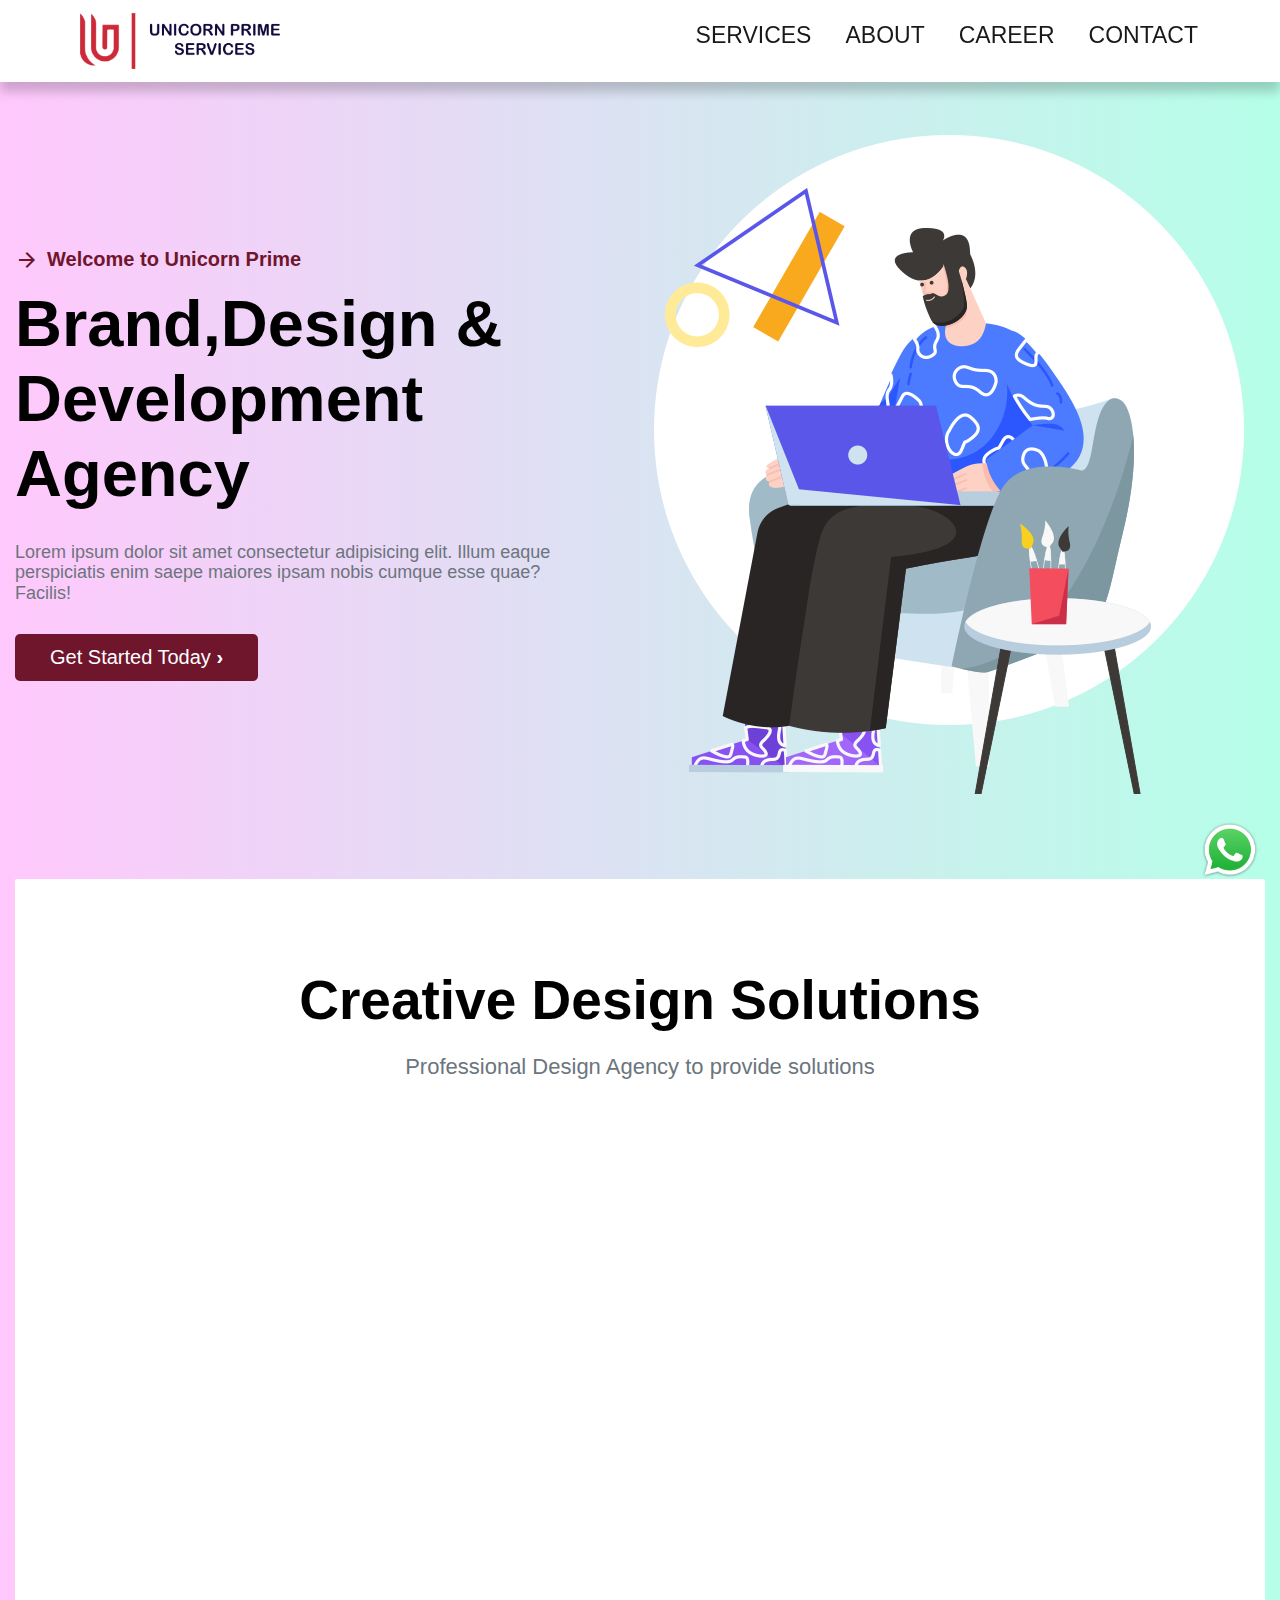
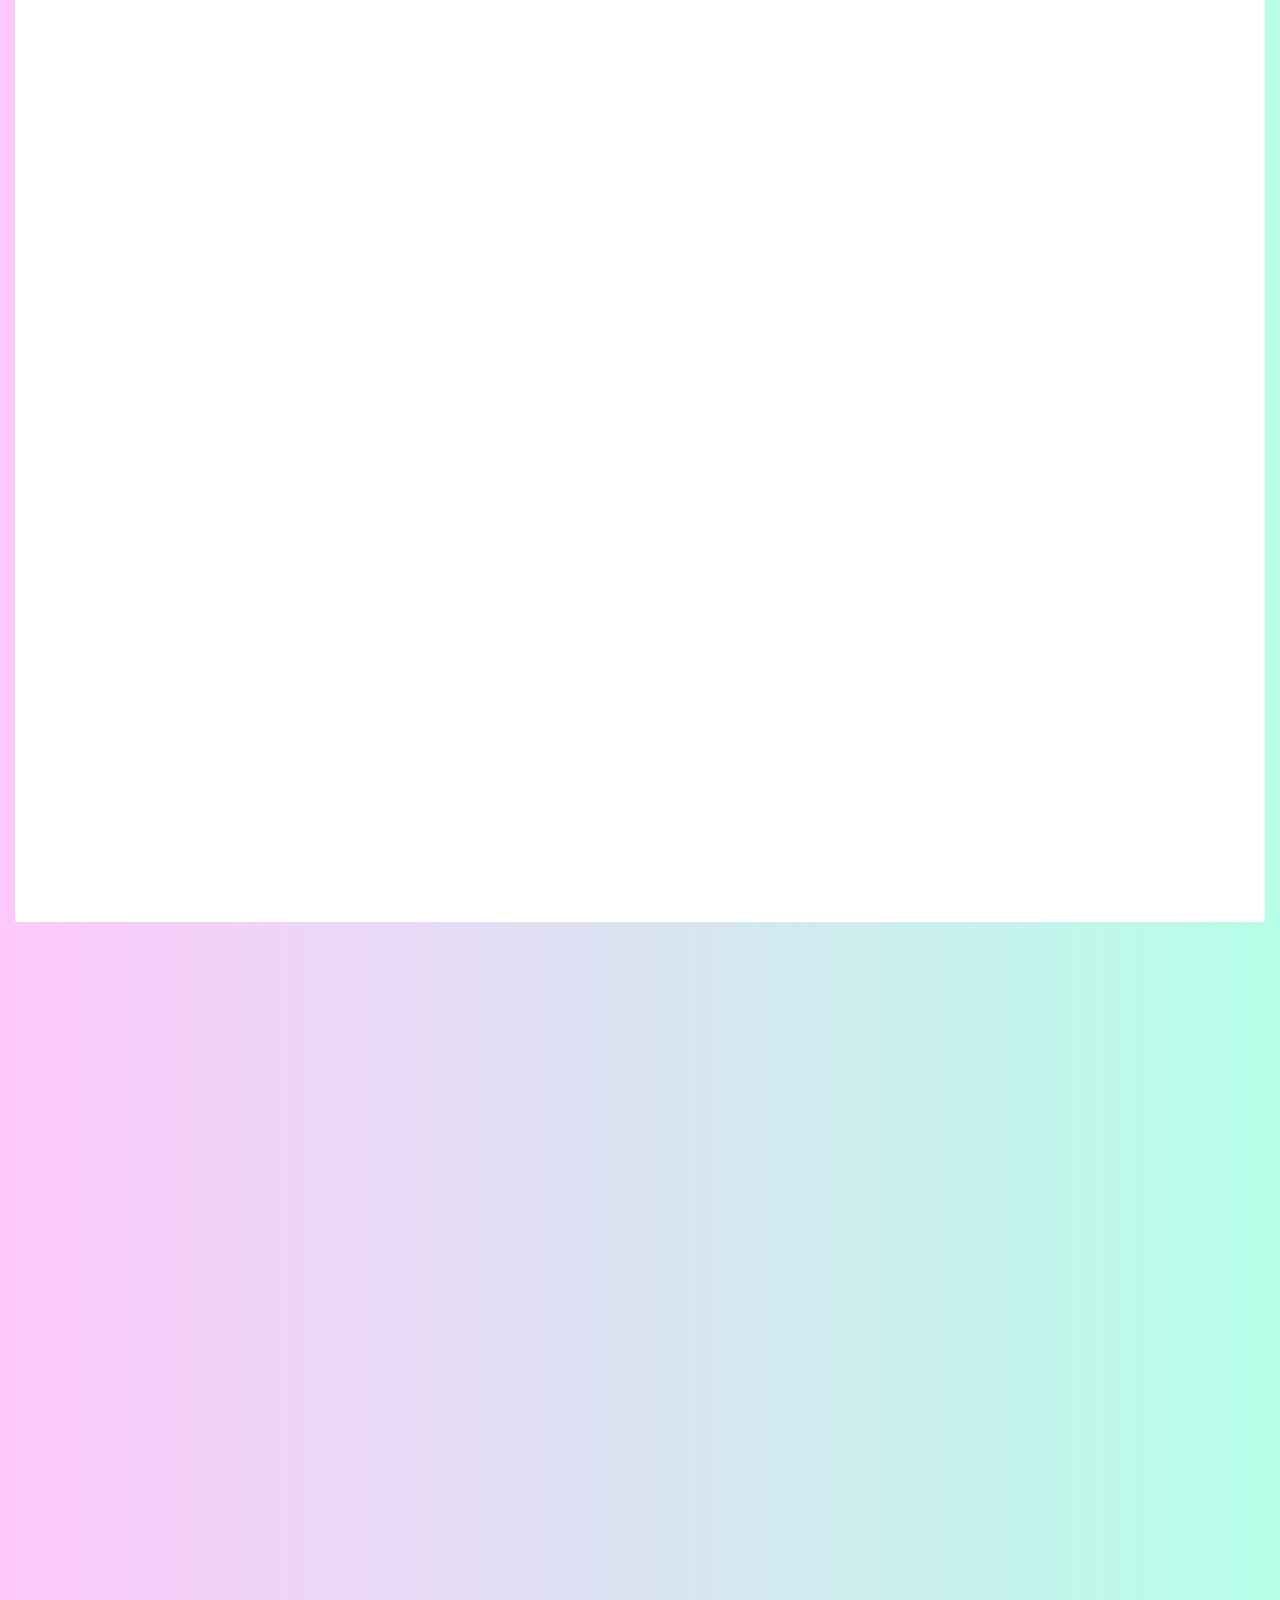
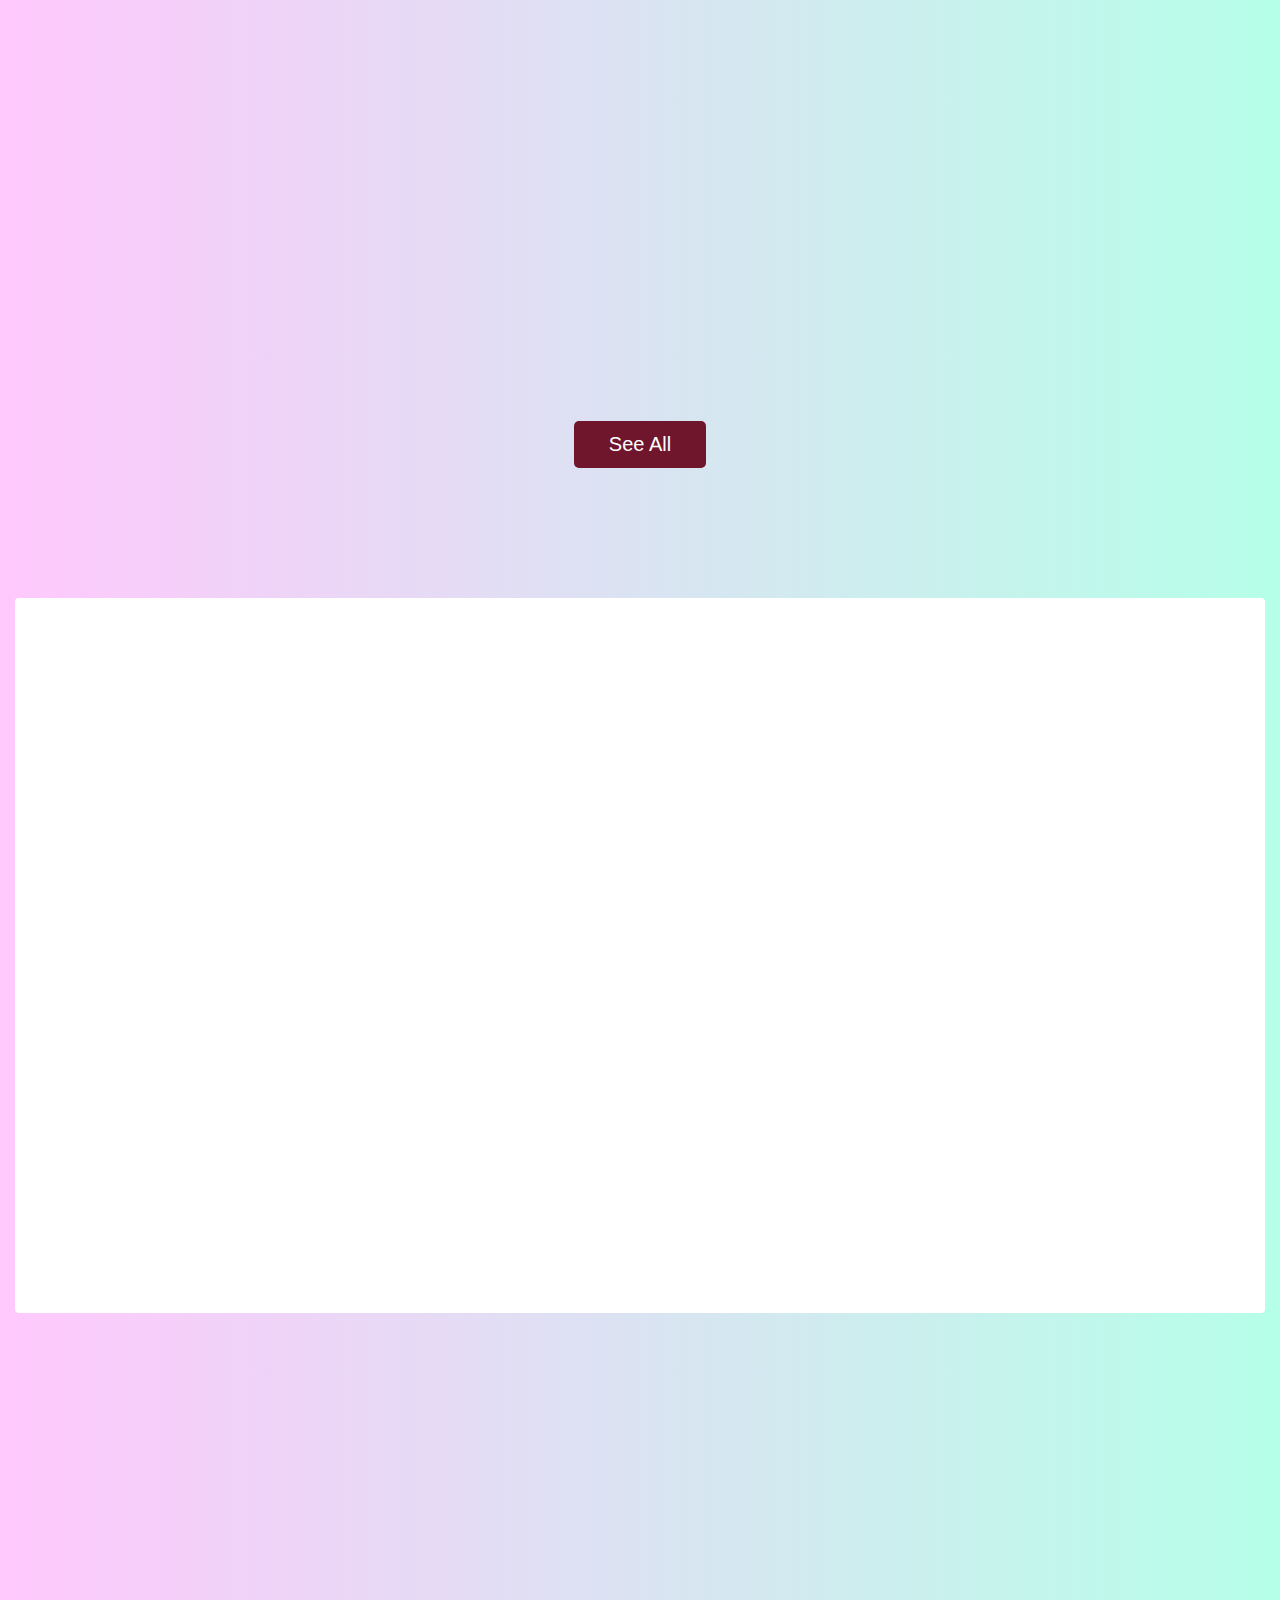
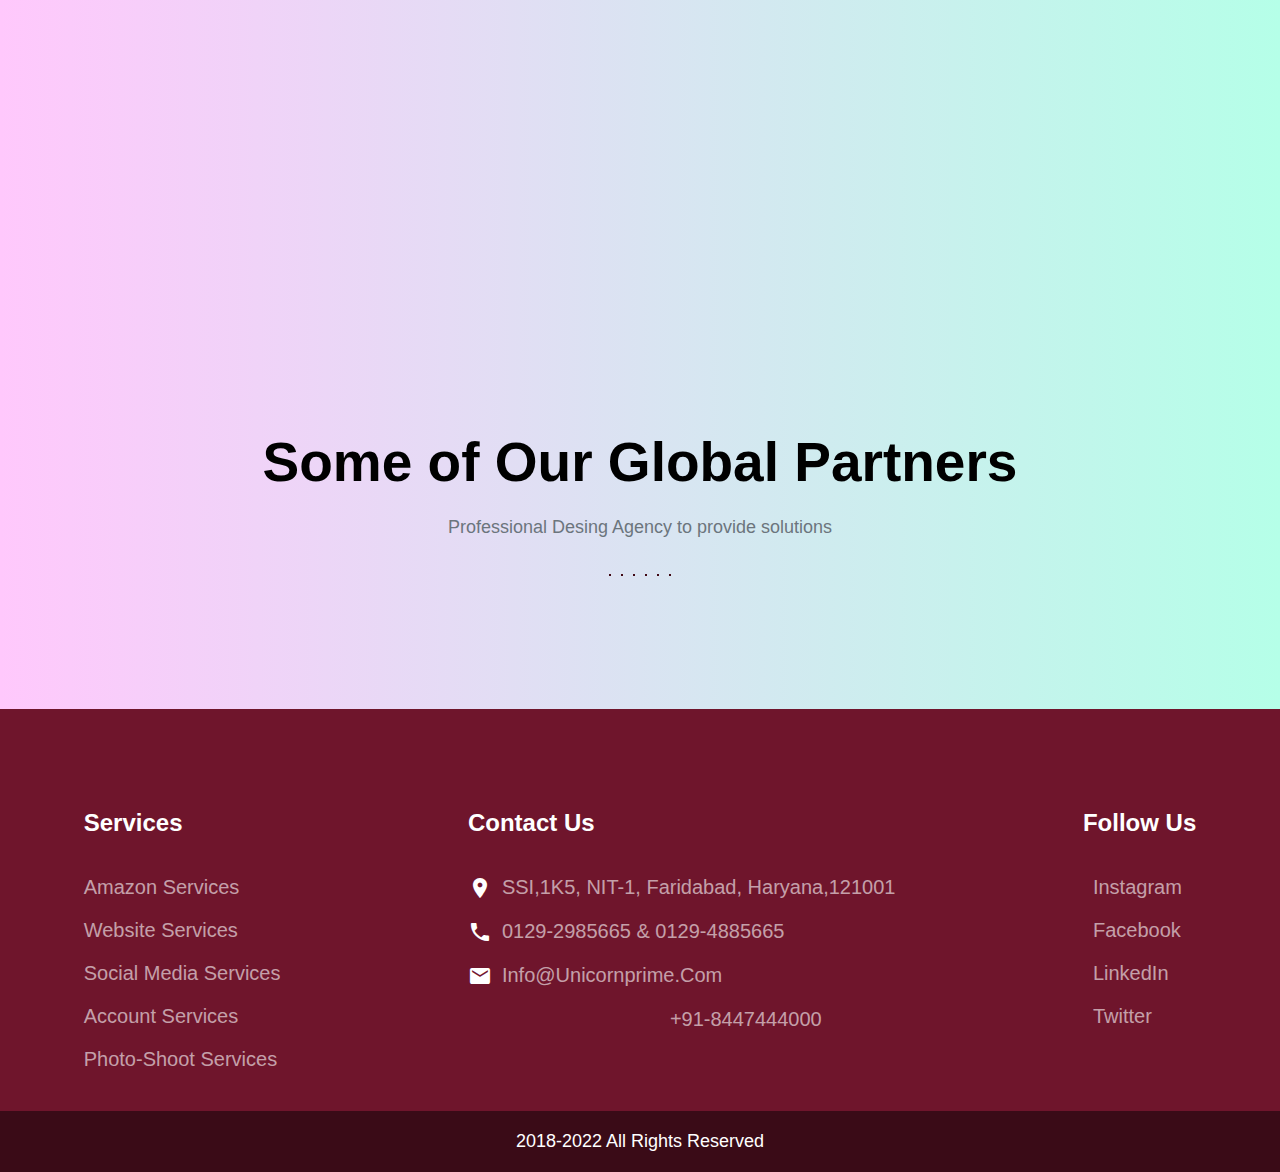
==== index.html @ b3e563b1 "fix webicon image" ====
<!DOCTYPE html>
<html lang="en">
  <head>
    <meta charset="UTF-8" />
    <meta http-equiv="X-UA-Compatible" content="IE=edge" />
    <meta name="viewport" content="width=device-width, initial-scale=1.0" />
    <link rel="stylesheet" href="https://unpkg.com/aos@next/dist/aos.css" />
    <link
      rel="shortcut icon"
      href="./Images/unicorn Logo sm.png"
      type="image/x-icon"
    />
    <link
      href="https://fonts.googleapis.com/icon?family=Material+Icons"
      rel="stylesheet"
    />
    <link rel="stylesheet" href="unicornStyle.css" />
    <script src="unicorn.js" defer></script>
    <title>Unicorn Prime Services</title>
  </head>

  <body>

    <div class="whatsapp">
      <a href="https://wa.me/+918447444000" target="_blank"><img src="./Images/WhatsAppIcon.png" alt=""></a>
    </div>

      <!-- navigation bar -->
      <nav class="container-fluid-xl">
        <div class="nav-brand">
            <img src="./Images/unicorn Logo.png" alt="logo img here">
            <div class="toggler"><img src="./Images/menu.svg" alt=""></div>
        </div>
        <div class="nav-navigation">
            <ul>
                <li><a href="#services" onclick="navToggle()">SERVICES</a></li>
                <li><a href="#about" onclick="navToggle()">ABOUT</a></li>
                <li><a href="#" onclick="navToggle()">CAREER</a></li>
                <li><a href="#contact" onclick="navToggle()">CONTACT</a></li>
            </ul>
        </div>
    </nav>
    <!-- end of navigation bar -->

    <!-- hero -->
<header class="container hero">
  <div class="hero-content">
      <span class="subtitle">
          <span class="material-icons">
              arrow_forward
          </span>
          Welcome to Unicorn Prime</span>
      <h1>Brand,Design &<br>Development Agency</h1>
      <p>Lorem ipsum dolor sit amet consectetur adipisicing elit. Illum eaque perspiciatis enim saepe maiores ipsam nobis cumque esse quae? Facilis!</p>
      <a href="#" class="btn btn-primary">Get Started Today <span>&#8250</span></a>
  </div>
  <div class="hero-image">
      <img src="./Images/hero-three-img-1-1.png" alt="">
  </div>
</header>
<!-- hero end -->

    <!-- services start -->
    <div class="container-fluid">
      <div class="service" id="services">
        <div class="service-heading">
          <h2>Creative Design Solutions</h2>
          <p>Professional Design Agency to provide solutions</p>
        </div>
        <div class="service-card-list">
          <div class="service-card" data-aos="fade-up" data-aos-duration="800">
            <span class="material-icons">shopping_cart</span>
            <h3>E-commerce Listing</h3>
            <ul>
              <li>Amazon</li>
              <li>Flipkart</li>
              <li>Myntra</li>
            </ul>
            <a href="#" class="btn-link">Read More</a>
          </div>

          <div class="service-card" data-aos="fade-up" data-aos-duration="800">
            <span class="material-icons">photo_camera</span>
            <h3>Photoshoot</h3>
            <ul>
              <li>Model Photoshoot</li>
              <li>Product Photoshoot</li>
              <li>something here</li>
            </ul>
            <a href="#" class="btn-link">Read More</a>
          </div>

          <div class="service-card" data-aos="fade-up" data-aos-duration="800">
            <span class="material-icons">campaign</span>
            <h3>Digital Marketing</h3>
            <ul>
              <li>Social Media Marketing</li>
              <li>Email Marketing Services</li>
              <li>Google Ads management</li>
            </ul>
            <a href="#" class="btn-link">Read More</a>
          </div>

          <div class="service-card" data-aos="fade-up" data-aos-duration="800">
            <span class="material-icons">groups</span>
            <h3>Social Media Services</h3>
            <ul>
              <li>Create Consistency</li>
              <li>Plan Time-Sensitive Content</li>
              <li>Build an Archive</li>
            </ul>
            <a href="#" class="btn-link">Read More</a>
          </div>
          
          <div class="service-card" data-aos="fade-up" data-aos-duration="800">
            <span class="material-icons">view_in_ar</span>
            <h3>3D Modeling and Animation</h3>
            <ul>
              <li>Stunning Accuracy</li>
              <li>Branding & Marketing</li>
              <li>Perfect Lighting</li>
            </ul>
            <a href="#" class="btn-link">Read More</a>
          </div>
          
          <div class="service-card" data-aos="fade-up" data-aos-duration="800">
            <span class="material-icons">paid</span>
            <h3>Paytm Services</h3>
            <ul>
              <li>line 1</li>
              <li>line 2</li>
              <li>line 3</li>
            </ul>
            <a href="#" class="btn-link">Read More</a>
          </div>
        </div>
      </div>
    </div>
    <!-- services end -->

    <!-- about start -->
      <div class="about-us container">
        <div class="about__image" id="about">
          <img data-aos="fade-up" data-aos-duration="800" src="./Images/about.jpg" alt="">
        </div>
        <div data-aos="fade-up" data-aos-duration="1000" class="about__content">
          <h2>We’re Creative Agency Since 2018</h2>
          <p class="p-dark">Professional Design Agency provide solutions</p>
          <p>In the era of digitalization, e-commerce and online business have spread its roots all over the world, and it only possible through digital marketing. Digital marketing is one of the most integral parts which is taken by many small scales and large scale business in order to achieve their success and maximum profit not only in sales even audience reach. The main purpose of taking digital marketing solutions is converting your leads into customers. But it always needs a proper strategy and planning which is only possible when you hand over your digital marketing requirements to a reputed company like Unicorn Prime Services which is best known for its high-end services.</p>
          <ul>
            <li> <span><img src="./Images/green tick.svg" alt=""></span> Digital Creative Agency</li>
            <li> <span><img src="./Images/green tick.svg" alt=""></span> Professional Problem Solutions</li>
            <li> <span><img src="./Images/green tick.svg" alt=""></span> Web Design & Development</li>
          </ul>
          <a href="#" class="btn btn-outline-primary">Learn More</a>
        </div>
      </div>
    <!-- about end -->

    <!-- Professional Experience start -->
    <section class="container-fluid portfolio">
        <div class="portfolio__heading" data-aos="fade-up"
        data-aos-duration="800">
          <h2>Professional Experience</h2>
          <p>Professional Design Agency to provide Solutions</p>
        </div>
        <div class="portfolio__images" data-aos="fade-up"
        data-aos-duration="1200">
          <img src="https://wordpressriverthemes.com/htmltemp/pixlab/assets/images/portfolio/img-10.jpg" alt="">
          <img src="https://wordpressriverthemes.com/htmltemp/pixlab/assets/images/portfolio/img-11.jpg" alt="">
          <img src="https://wordpressriverthemes.com/htmltemp/pixlab/assets/images/portfolio/img-12.jpg" alt="">
          <img src="https://wordpressriverthemes.com/htmltemp/pixlab/assets/images/portfolio/img-13.jpg" alt="">
          <img src="https://wordpressriverthemes.com/htmltemp/pixlab/assets/images/portfolio/img-14.jpg" alt="">
          <img src="https://wordpressriverthemes.com/htmltemp/pixlab/assets/images/portfolio/img-15.jpg" alt="">
        </div>
        <a href="#" class="btn btn-primary">See All</a>
    </section>
    <!-- Professional Experience end -->

    <!-- contact start -->
    <div class="container-fluid contact" id="contact">
      <div class="contact-us" data-aos="fade-up" data-aos-duration="800">
        <h2>Have Any Project On Minds!</h2>
        <p>On the other hand denounce righteous indigna
          tion and dislike men who are beguiled and demra
          charms of pleasure of the moment</p>
        <div class="contact-types">
          <div class="contact-container">
            <span class="material-icons contact-icons">email</span>
            <div class="contact-container-detail">
              <h5>Email Us</h5>
              <p>info@unicornprime.com</p>
            </div>
          </div>
          <div class="contact-container">
            <span class="material-icons contact-icons">call</span>
            <div class="contact-container-detail">
              <h5>Phone</h5>
              <p>01292985665 <br> 01294885665</p>
            </div>
          </div>
        </div>
      </div>

      <div class="contact-form" data-aos="fade-up" data-aos-duration="800">
        <h2>Get Consultation Say Hello!</h2>
          <form class="contact-form-inputs">
            <input type="text" name="name" id="name" placeholder="Full Name">
            <input type="email" name="email" id="email" placeholder="Email Address">
            <select name="select-subject" id="select-subject">
              <option selected  hidden>subject</option>
              <option value="1">Amazon Services</option>
              <option value="2">Account Services</option>
              <option value="3">Photo-Shoot</option>
              <option value="4">Web Services</option>
              <option value="5">3d Modeling & Animation</option>
              <option value="5">Other Services</option>
            </select>
            <input type="tel" name="phone" id="phone" maxlength="10" pattern="[0-9]{3}-[0-9]{2}-[0-9]{3}" placeholder="Phone Number">
            <input class="btn btn-primary" type="submit" value="Send Message">
          </form>
      </div>
    </div>
    <!-- contact end -->


    <!-- Like us start-->
    <div class="container-fluid like-us">
      <div data-aos="fade-up" data-aos-duration="800">
        <h2>Why People's Like Us</h2>
        <p>Professional Design Agency to provide solutions</p>
      </div>
      <div class="num-card-list" data-aos="fade-up" data-aos-duration="800">

        <div class="num-card">
          <span class="material-icons">verified</span>
          <span>11,000+</span>
          <p>E-commerce Listings</p>
        </div>

        <div class="num-card">
          <span class="material-icons">photo_camera</span>
          <span>7,000+</span>
          <p>Photo-Shoot</p>
        </div>

        <div class="num-card">
          <span class="material-icons">campaign</span>
          <span>4,500+</span>
          <p>Digital Marketing</p>
        </div>

        <div class="num-card">
          <span class="material-icons">play_circle_filled</span>
          <span>375+</span>
          <p>Product Videos</p>
        </div>
      </div>
    </div>
    <!-- Like us end-->


    <!-- Partners start-->
    <div class="container-fluid partners">
      <div class="partners__heading">
        <h2>Some of Our Global Partners</h2>
        <p>Professional Desing Agency to provide solutions</p>
      </div>
      <div class="partners__logos">
        <div><img src="https://unicornprime.com/wp-content/uploads/2021/03/digit-1.png" alt=""></div>
        <div><img src="https://unicornprime.com/wp-content/uploads/2021/03/zusman-1.png" alt=""></div>
        <div><img src="https://unicornprime.com/wp-content/uploads/2021/03/darkside-1.png" alt=""></div>
        <div><img src="https://unicornprime.com/wp-content/uploads/2021/03/x.venox_-1.png" alt=""></div>
        <div><img src="https://unicornprime.com/wp-content/uploads/2020/12/ARMOND.png" alt=""></div>
        <div><img src="https://unicornprime.com/wp-content/uploads/2020/12/FIFTHFLOUR-1.png" alt=""></div>
      </div>
    </div>
    <!-- Partners end-->

    <!-- footer start -->
    <div class="container-fluid-max brand-color">
      <div class="footer">

        <div class=" footer__links footer__services">
          <h3>Services</h3>
          <a href="#">amazon services</a>
          <a href="#">website services</a>
          <a href="#">social media services</a>
          <a href="#">account services</a>
          <a href="#">photo-shoot services</a>
        </div>

        <div class=" footer__links footer__contact">
          <h3>Contact Us</h3>
          <a href=""> <span class="material-icons">location_on</span>SSI,1K5, NIT-1, Faridabad, Haryana,121001</a>
          <a href=""> <span class="material-icons">call</span> 0129-2985665 & 0129-4885665</a>
          <a href=""> <span class="material-icons">email</span> info@unicornprime.com</a>
          <a href="https://wa.me/+918447444000" target="_blank"> <span class="material-icons">whatsapp</span>+91-8447444000</a>
        </div>

        <div class=" footer__links footer__social-media">
          <h3>Follow Us</h3>
          <a href="https://www.facebook.com/UNICORNPRIMESERVICES/" target="_blank"> <ion-icon name="logo-instagram"></ion-icon>Instagram</a>
          <a href="https://www.facebook.com/UNICORNPRIMESERVICES/" target="_blank"> <ion-icon name="logo-facebook"></ion-icon> facebook</a>
          <a href="https://www.linkedin.com/authwall?trk=bf&trkInfo=AQGE2G-_cpMGLgAAAYHn_4agwOr-RV8G5zlxwNiwpHtTSC5glPjlql30CiZjpcn5-XDBN2Ia_P1FWOyvEjGZG3_1N_sLrqj2dwptJcw-Umn-27tcNZjkphskx_wWW-Q9h31GAUE=&original_referer=&sessionRedirect=https%3A%2F%2Fwww.linkedin.com%2Fin%2Funicorn-prime" target="_blank"> <ion-icon name="logo-Linkedin"></ion-icon>LinkedIn</a>
          <a href="https://twitter.com/UnicornPrimeSe1/" target="_blank"> <ion-icon name="logo-twitter"></ion-icon> Twitter</a>
        </div>
      </div>
    <div class="footer__copywrite">
      <p>2018-2022 All Rights Reserved</p>
    </div>
    </div>
    <!-- footer end -->
    
    <script src="https://unpkg.com/ionicons@5.0.0/dist/ionicons.js"></script>

    <script src="https://unpkg.com/aos@next/dist/aos.js"></script>
    <script>
      AOS.init();
    </script>
  </body>
</html>
---- unicornStyle.css ----
*,*::before,*::after{
    margin: 0;
    padding: 0;
    box-sizing: border-box;
    scroll-behavior: smooth;
}

::selection{
    color: white;
    background-color: var(--brand-color);
}

html {
    font-family: sans-serif;
    line-height: 1.15;
    font-size: 62.5%;
    /* -webkit-txt-size-adjust: 100%; */
    -webkit-tap-highlight-color: transparent;
}

:root {
    --text-color: #808285;
    --heading: #191919;
    --brand-color: #6f152c;
    /* --brand-color: #bd1212; */
    --light-gray: #fafafb;
    --dmsans: 'DM Sans', sans-serif;
}

:root {
    --blue: #007bff;
    --indigo: #6610f2;
    --purple: #6f42c1;
    --pink: #e83e8c;
    --red: #dc3545;
    --orange: #fd7e14;
    --yellow: #ffc107;
    --green: #28a745;
    --teal: #20c997;
    --cyan: #17a2b8;
    --white: #fff;
    --gray: #6c757d;
    --gray-dark: #343a40;
    --primary: #007bff;
    --secondary: #6c757d;
    --success: #28a745;
    --info: #17a2b8;
    --warning: #ffc107;
    --danger: #dc3545;
    --light: #f8f9fa;
    --dark: #343a40;
    --black:#000000;
    --breakpoint-xs: 0;
    --breakpoint-sm: 576px;
    --breakpoint-md: 768px;
    --breakpoint-lg: 992px;
    --breakpoint-xl: 1400px;
    --font-family-sans-serif: -apple-system,BlinkMacSystemFont,"Segoe UI",Roboto,"Helvetica Neue",Arial,"Noto Sans","Liberation Sans",sans-serif,"Apple Color Emoji","Segoe UI Emoji","Segoe UI Symbol","Noto Color Emoji";
    --font-family-monospace: SFMono-Regular,Menlo,Monaco,Consolas,"Liberation Mono","Courier New",monospace;
}

h1{
    font-size: 4rem;
    color: var(--black);
}

h2{
    font-size: 3rem;
    margin-bottom: 22px;
}

h3{
    font-size: 2.4rem;
}

h5{
    font-size: 2rem;
}

a{
    font-size: 2rem;
}

span{
    font-size: 2rem;
    font-weight: 700;
}

p{
    font-size: 1.8rem;
    color: var(--gray);
    margin-bottom: 30px;
}

li{
    font-size: 1.8rem;
    color: var(--gray);
    margin-bottom: 13px;
}

body{
    min-width: 100vw;
    background: linear-gradient(90deg, rgb(255, 200, 252) 0%, rgb(181,255,232,1) 100%);
    overflow-x: hidden;
}

img{
    width: 100%;
}

.container-fluid-max{
    width: 100%;
}

.container-fluid{
    width: calc(100% - 30px);
    margin: 0 auto;
    text-align: center;
}

@media screen and (min-width:768px) {
    .container-fluid h2{
        font-size: 5.5rem;
    }
}

@media screen and (min-width:992px) {
    .container-fluid h1{
        font-size: 4.5rem;
    }
}

@media screen and (min-width:1200px) {
    .container-fluid h1{
        font-size: 6.5rem;
    }
}


.container{
    width: 100%;
    display: flex;
    flex-direction: column;
    justify-content: space-between;
    gap: 50px;
    margin: 0 auto;
    padding: 15px;
    max-width: var(--breakpoint-sm);
}



@media screen and (min-width:768px) {
    .container{
        max-width: 720px;
    } 
    h2{
        font-size: 5.5rem;
    }
}

@media screen and (min-width:992px) {
    h1{
        font-size: 4.5rem;
    }

    .container{
        max-width: var(--breakpoint-lg);
        flex-direction: row;
        align-items: center;
    } 
}

@media screen and (min-width:1200px) {
    h1{
        font-size: 6.5rem;
    }

    .container{
        max-width: var(--breakpoint-xl);
        flex-direction: row;
        align-items: center;
    } 
}

/* whatsapp */

.whatsapp img{
    position: fixed;
    bottom: 20px;
    right: 20px;
    width: 60px;
    z-index: 1000;
    transition: transform 300ms ease;
}

.whatsapp img:hover{
    transform: translateY(-10px);
}


/* navigation */

nav{
    position: fixed;
    top: 0;
    left: 0;
    right: 0;
    width: 100%;
    display: flex;
    flex-direction: column;
    align-items: flex-start;
    padding: 10px 24px;
    background-color: rgba(255, 255, 255, 1);
    box-shadow: 0 10px 10px rgba(0, 0, 0, 0.189);
    /* backdrop-filter: blur(10px); */
    /* background-color: rgba(111, 21, 43, 0.231); */
    z-index: 1000;
}

.nav-brand{
    width: 100%;
    display: flex;
    justify-content: space-between;
    align-items: center;
}

.toggler img{
    height: 40px;
    margin: 10px;
    cursor: pointer;
}

.nav-brand img:first-child{
    max-width: 150px;
}

.nav-navigation ul{
    height: 0;
    width: 100%;
    display: flex;
    flex-direction: column;
    /* gap: 20px; */
    transition: all 1000ms ease;
}

.nav-navigation li{
    display: none;
    font-size: 2.5rem;
    font-weight: 500;
    padding: 10px 2px;
    list-style-type: none;
    transition: all 200ms ease-out;
    border-bottom: 1px solid rgba(0, 0, 0, 0.242);
}

.nav-navigation a{
    text-decoration: none;
    font-size: 2.3rem;
    color: var(--heading);
}

.nav-navigation a:hover{
    color: var(--brand-color);
}

.nav-expended ul{
    height: 100%;
}

.nav-expended li{
    display: block;
}

.nav-expended .toggler img{
    opacity: 0.5;
}

@media screen and (min-width:992px) {
    .nav-brand img:first-child{
        max-width: 200px;
    }
    nav{
        flex-direction: row;
        justify-content: center;
        align-items: center;
        padding: 10px 80px;
    }

    .toggler img{
        display: none;
    }

    .nav-navigation ul{
        height: 100%;
        flex-direction: row;
        gap: 30px;
    }

    .nav-navigation li{
        display: block;
        border-bottom: none;
    }
}

@media screen and (min-width:2000px){
    nav{
        padding: 0 400px;
    }
}


/* hero */

.hero{
    margin: 120px auto 70px;
}

.subtitle{
    color: var(--brand-color);
    display: flex;
    margin-bottom: 15px;
}
.subtitle span{
    margin-right: 8px;
}

.hero-content h1, .hero-content p{
    margin-bottom:30px;
}

.hero-image{
    display: flex;
    justify-content: center;
    width: 100%;
}

.hero-image img{
    max-width: 400px;
}

@media screen and (min-width:768px) {
    .hero-image img{
        max-width: 590px;
    }
}


/* buttons */
.btn{
    text-decoration: none;
    padding: 12px 35px;
    border-radius: 5px;
    font-weight: 100;
    transition: all 300ms ease-out;
    display: inline-block;
}

.btn:hover{
    background-color: rgb(0, 0, 0);
    transform: translate(0, -10px);
    box-shadow: 0 0 20px var(--brand-color);
}


.btn-primary{
    background-color: var(--brand-color);
    color: var(--white);
    border: none;
}

.btn-link{
    color: var(--blue);
}

.btn-outline-primary{
    border: 2px solid var(--brand-color);
    color: var(--brand-color);
    display: inline-block;
    transition: all 300ms ease-out;
}

.btn-outline-primary::after{
    content: "\00bb";
    margin-left: 5px;
}

.btn-outline-primary:hover{
    background-color: var(--brand-color);
    color: var(--white);
    transform: translate(0, -10px);
}

.btn-link::after{
    content: "\00bb";
    position: relative;
}

/* service */

.service{
    display: flex;
    flex-direction: column;
    justify-content: flex-start;
    text-align: center;
    background-color: var(--white);
    padding: 70px 16px 40px;
    border-radius: 2px;
    width: 100%;
}

.service-heading{
    margin-bottom: 55px;
}

.service-heading p{
    font-size: 2.2rem;
    font-weight: 500;
}

.service-heading h2{
    margin-bottom: 22px;
}

.service-card-list{
    display: flex;
    flex-direction: row;
    justify-content: center;
    flex-wrap: wrap;
    gap: 40px;
}

.service-card{
    position: relative;
    width: 100%;
    border: 2px solid rgba(0, 0, 0, 0.1);
    border-radius: 8px;
    text-align: left;
    padding: 50px 35px 40px;
    transition: all 300ms ease;
}

.service-card:hover{
    box-shadow: 0 0 20px var(--brand-color);
}

.service-card span{
    color: var(--brand-color);
    font-size: 8rem;
    margin-bottom: 10px;
}

.service-card ul{
    margin-top: 20px;
    display: flex;
    flex-direction: column;
}

.service-card li{
    list-style-type: none;
    list-style-position: inside;
    margin-bottom: 10px;
}

.service-card li::before{
    content: '\2192';
    margin-right: 8px;
    font-size: 3rem;
    color: var(--brand-color);
}

.service-card li:last-child{
    margin-bottom: 20px;
}

.service-card a{
    font-size: 1.8rem;
}

@media screen and (min-width:768px) {
    .container-fluid{
        max-width: var(--breakpoint-md);
    }
    .service-card{
        width: 40%;
    }
}

@media screen and (min-width:992px) {
    .container-fluid{
        max-width: var(--breakpoint-lg);
    }

    .service{
        padding: 90px 75px;
    }
}

@media screen and (min-width:1200px) {
    .container-fluid{
        max-width: var(--breakpoint-xl);
    }

    /* .service-card-list{
        flex-direction: row;
        gap: 20px;
    } */
}

/* about */
.about-us {
    margin-top: 130px;
}

.about__content ul{
    margin-bottom: 40px;
}

.about__content li{
    display: flex;
    gap: 10px;
    align-items: center;
    font-weight: 600;
    color: var(--gray-dark);
    list-style-position: inside;
    list-style-type: none;
}

.about__content li img{
    width: 24px;
}

.p-dark{
    font-size: 2.2rem;
    color: var(--heading);
    font-weight: 600;
}

@media screen and (min-width:992px) {
    .about__image img{
        width: 500px;
    }
}


/* portfolio */

.portfolio{
    margin-top: 130px;
}

.portfolio__images{
    width: 100%;
    display: grid;
    grid-template-columns: repeat(1, 1fr);
    gap: 30px;
}

.portfolio > a{
    margin-top: 40px;
}

@media screen and (min-width:768px) {
    .portfolio__images{
        grid-template-columns: repeat(2, 1fr);
    }
}

@media screen and (min-width:992px) {
    .portfolio__images{
        grid-template-columns: repeat(3, 1fr);
    }
}

@media screen and (min-width:1200px) {

}


/* contact-us */

.contact{
    display: flex;
    flex-direction: column;
    background-color: var(--white);
    border-radius: 4px;
    margin-top: 130px;
    padding: 70px 20px 40px;
}

.contact-us{
    text-align: left;
    margin-bottom: 70px;
}

.contact-icons{
    font-size: 3.5rem;
    display: inline-block;
    margin-bottom: 12px;
    padding: 12px;
    background-color: var(--brand-color);
    border-radius: 5px;
    color: white;
}

.contact-types{
    display: flex;
    flex-direction: column;
    gap: 20px;
    max-width: 400px;
}

.contact-container{
    border: 1px solid gray;
    padding: 20px;
    border-radius: 8px;
}

.contact-container p{
    margin-bottom: 0;
}

.contact-form{
    text-align: left;
    display: flex;
    flex-direction: column;
    justify-content: flex-start;
}

.contact-form-inputs{
    display: flex;
    flex-direction: column;
    align-items: flex-start;
    gap: 30px;
}

.contact-form-inputs input, select,option{
    padding: 18px 30px;
    width: 100%;   
    border-radius: 5px;
    border: 1px solid rgb(207, 207, 207);
    font-size: 1.8rem;
    font-weight: 700;
    color: var(--heading);
    transition: all 200ms ease-out;
}

::placeholder{
    color: var(--heading);
}

.contact-form-inputs input:focus, select:focus,option:focus{
    outline: 4px solid #bd121249;
    border: 1px solid var(--brand-color);
}

.contact-form-inputs input[type='submit']{
    margin-top: 20px;
    max-width: 200px;
    font-size: 2rem;
    color: white;
}

@media screen and (min-width:768px) {

    h2{
        font-size: 3.2rem;
    }

}

@media screen and (min-width:992px) {

    .contact-us, .contact-form{
        padding: 0 16px;
        width: 50%;
    }

    h2{
        font-size:5.5rem;
    }

    .contact-icons{
        float: left;
        margin-right: 12px;
        margin-bottom: 0;
    }

    .contact h2{
        font-size: 5.5rem;
        margin-bottom: 40px;
    }

    .contact{
        flex-direction: row;
        gap: 50px;
        padding: 70px 90px 40px;
    }

}


/* like us */

.like-us{
    width: 100%;
    margin-top: 130px;
}

.num-card-list{
    display: flex;
    flex-direction: column;
    align-items: center;
    justify-content: center;
    gap: 30px;
    margin: 55px auto 0;
}

.num-card{
    text-align: left;
    width: 60%;
    padding: 60px 45px 53px;
    border-radius: 5px;
    background: radial-gradient(circle, rgba(238,224,174,1) 0%, rgba(255,255,255,1) 50%);
    transition: box-shadow 200ms ease-out;
}

.num-card:hover{
    box-shadow: 0 0 20px rgba(0, 0, 0, 0.219);
}

.num-card span:first-child{
    display: block;
    font-size: 7rem;
    color: var(--brand-color);
    margin-bottom: 16px;
}

.num-card span:last-of-type{
    font-size: 5rem;
}

.num-card p{
    color: var(--heading);
    font-weight: 700;
    margin-bottom: 0;
}

@media screen and (min-width:768px) {
    .num-card-list{
        flex-direction: row;
        flex-wrap: wrap;
        align-items: center;
        justify-content: center;
    }

    .num-card{
        text-align: left;
        width: 40%;
        padding: 60px 45px 53px;
        border-radius: 5px;
    }
}

@media screen and (min-width:992px) {
    .num-card{
        text-align: left;
        width: 20%;
        padding: 60px 45px 53px;
        border-radius: 5px;
    }
}

/* partners */

.partners{
    margin-top: 130px;
    width: 100%;
}

.partners__logos{
    display: flex;
    flex-wrap: wrap;
    justify-content: center;
    gap: 10px;
}

.partners__logos img{
    width: 150px;
    border: 1px solid rgba(0, 0, 0, 0.197);
    background-color: rgb(80, 10, 26);
}

@media screen and (min-width:768px) {
    .partners__logos img{
        width: 100%;
    }

}


/* footer */

.brand-color{
    background-color: var(--brand-color);
}

.footer{
    margin-top: 130px;
    display: flex;
    flex-direction: column;
    align-items: flex-start;
    gap: 50px;
    padding: 100px 15px 20px;
    color: white;
}

.footer__links{
    display: flex;
    flex-direction: column;
    text-align: left;
    gap: 20px;
}

.footer__links a{
    display: flex;
    text-decoration: none;
    text-transform: capitalize;
    color: rgba(255, 255, 255, 0.601);
    transition: all 200ms ease-out;
}

.footer__links a:hover{
    transform: translate(10px, 0);
    color: white;
    transform-origin: center;
}

.footer__links span, .footer__links ion-icon{
    margin-right: 10px;
    color: white;
}

.footer__links h3{
    margin-bottom: 20px;
}

.footer__copywrite{
    padding: 20px 0 ;
    margin-top: 20px;
    background-color: rgba(0, 0, 0, 0.474);
    text-align: center;
}

.footer__copywrite p{
    margin-bottom: 0;
    color: var(--white);
}

@media screen and (min-width:768px) {
    .footer{
        flex-direction: row;
        justify-content: space-around;
    }
}
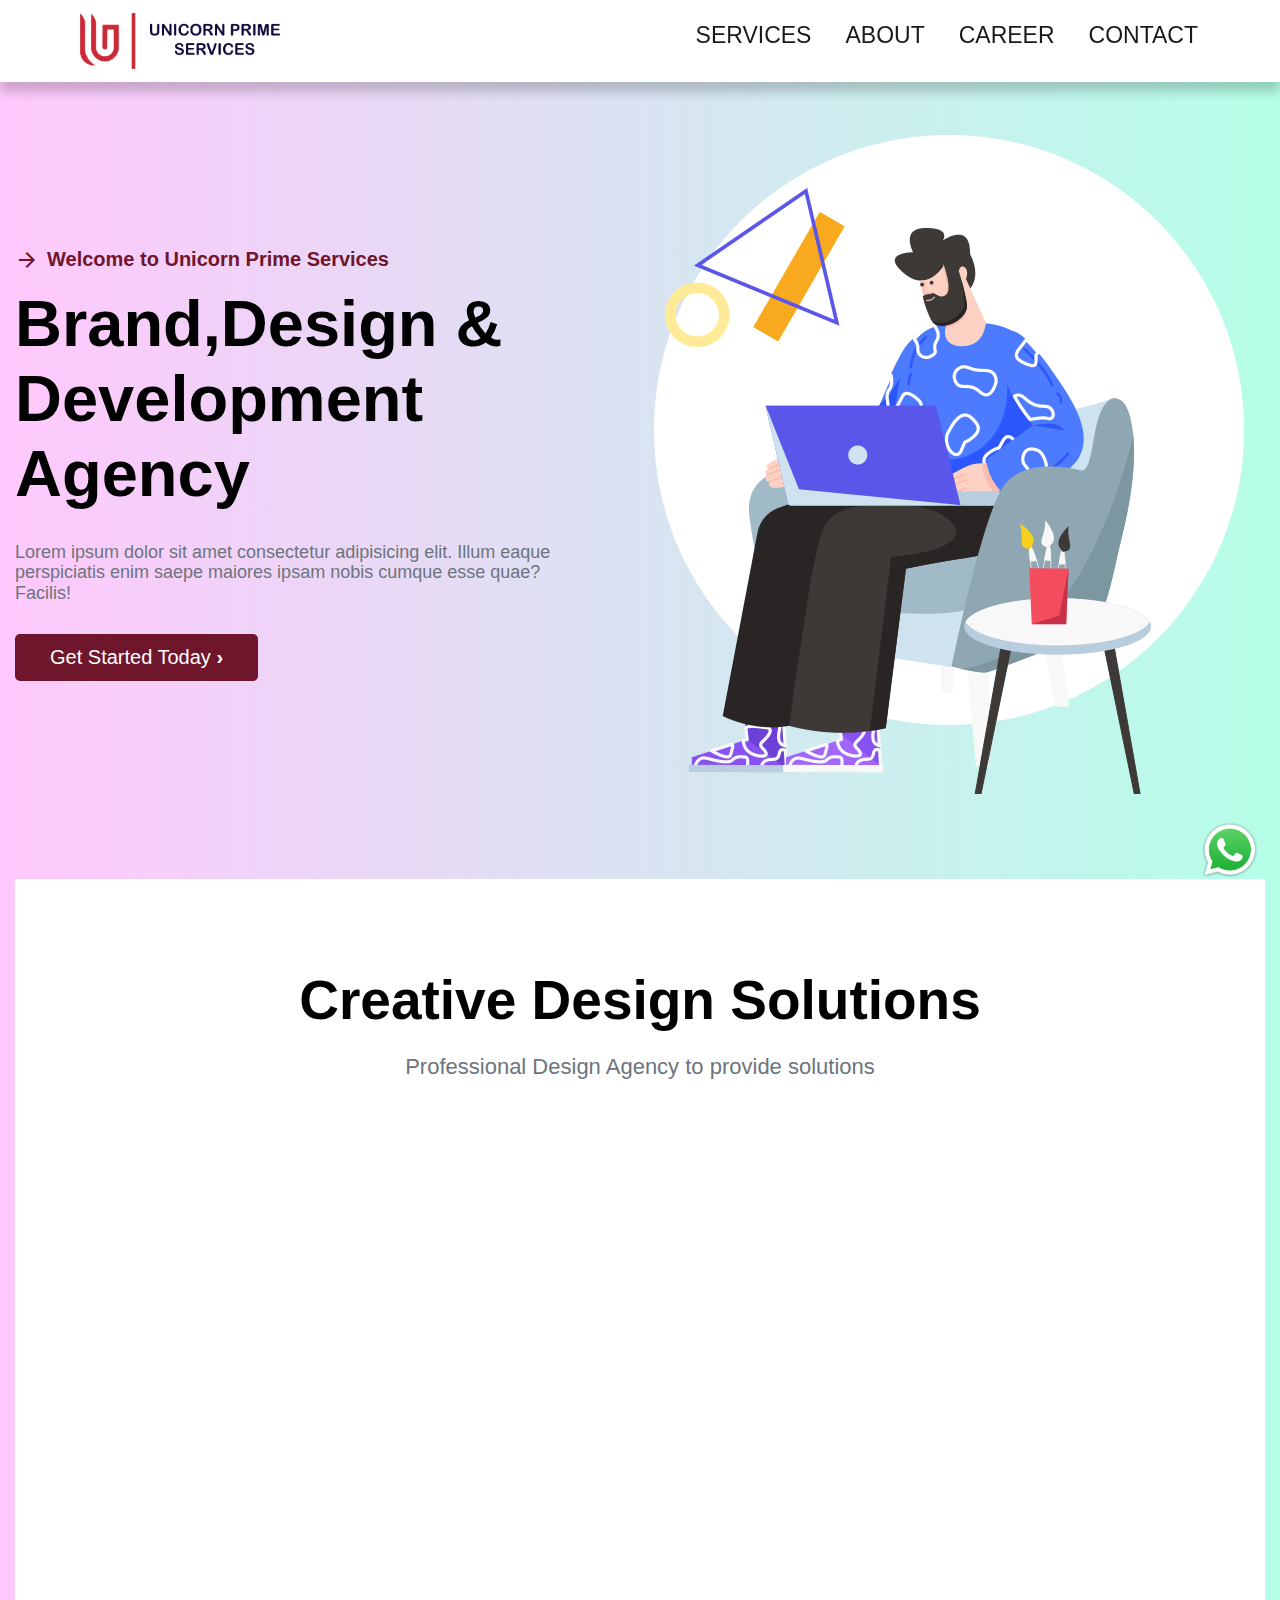
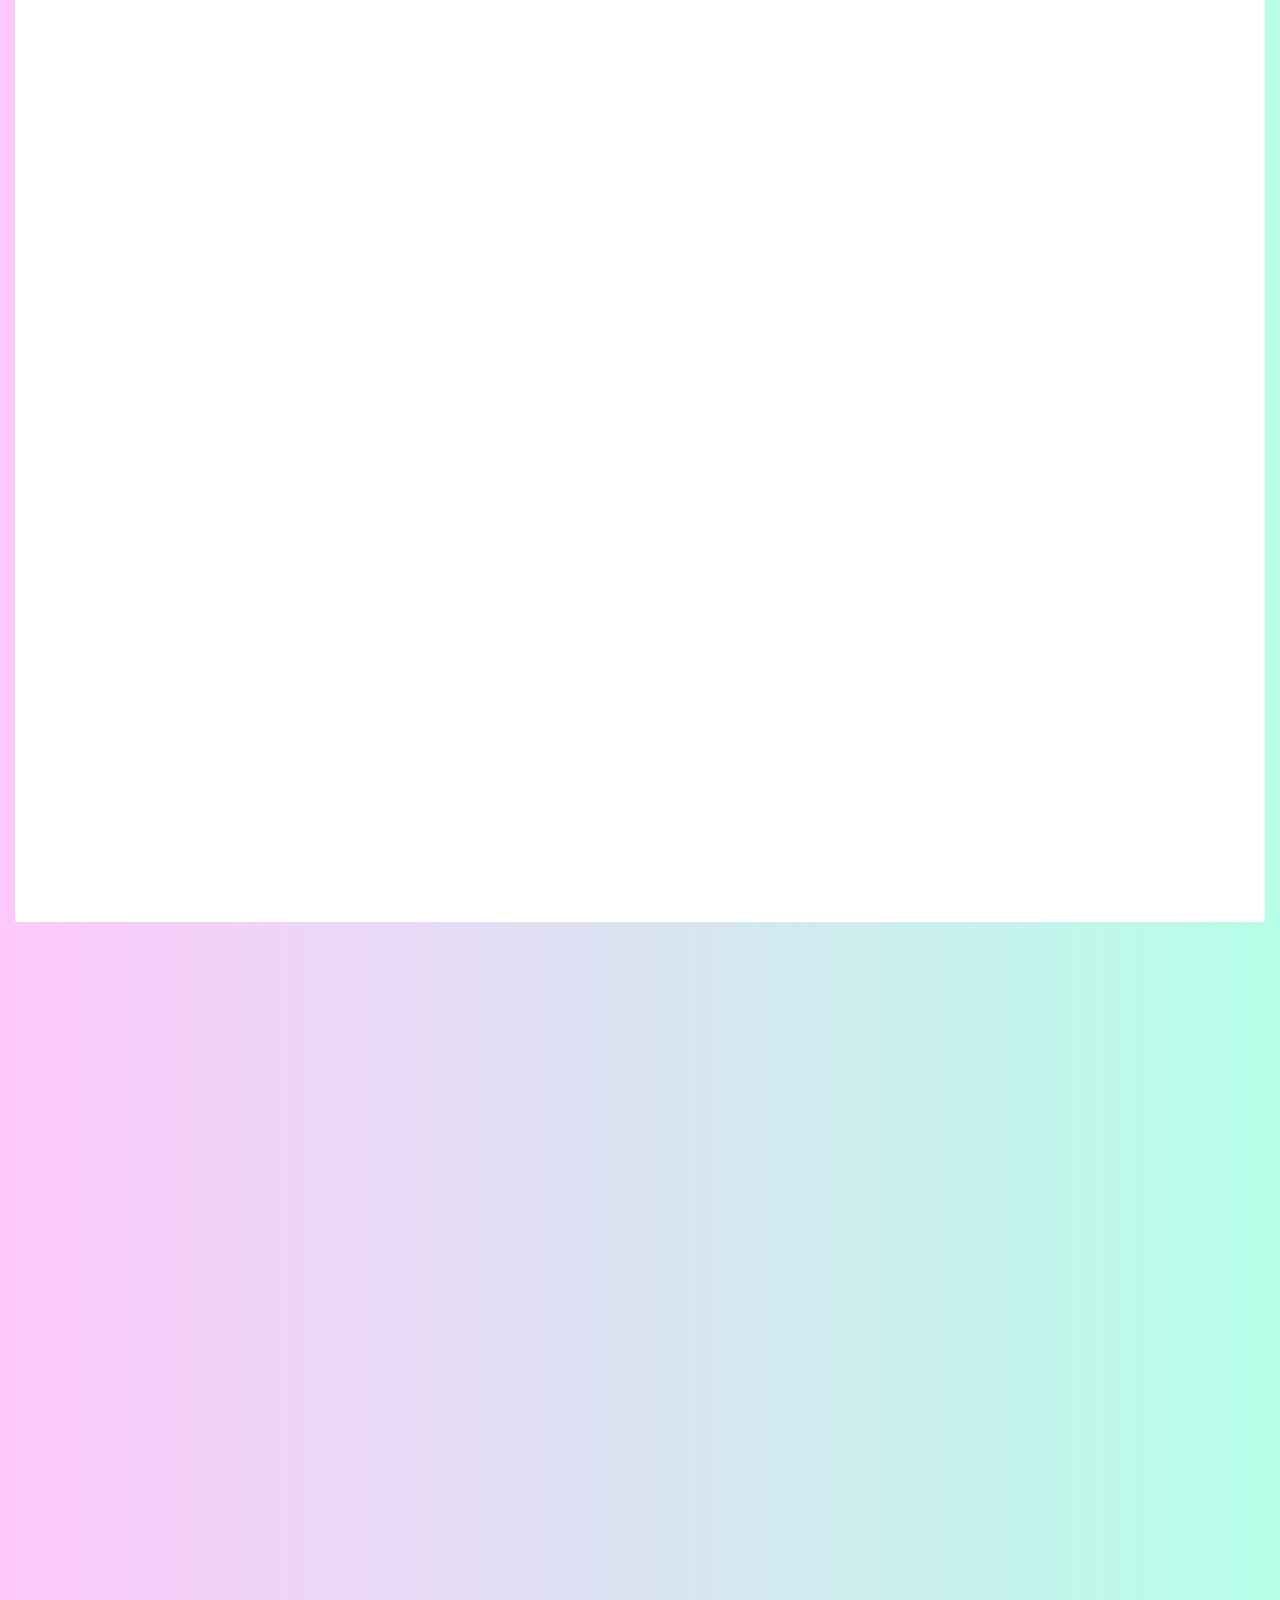
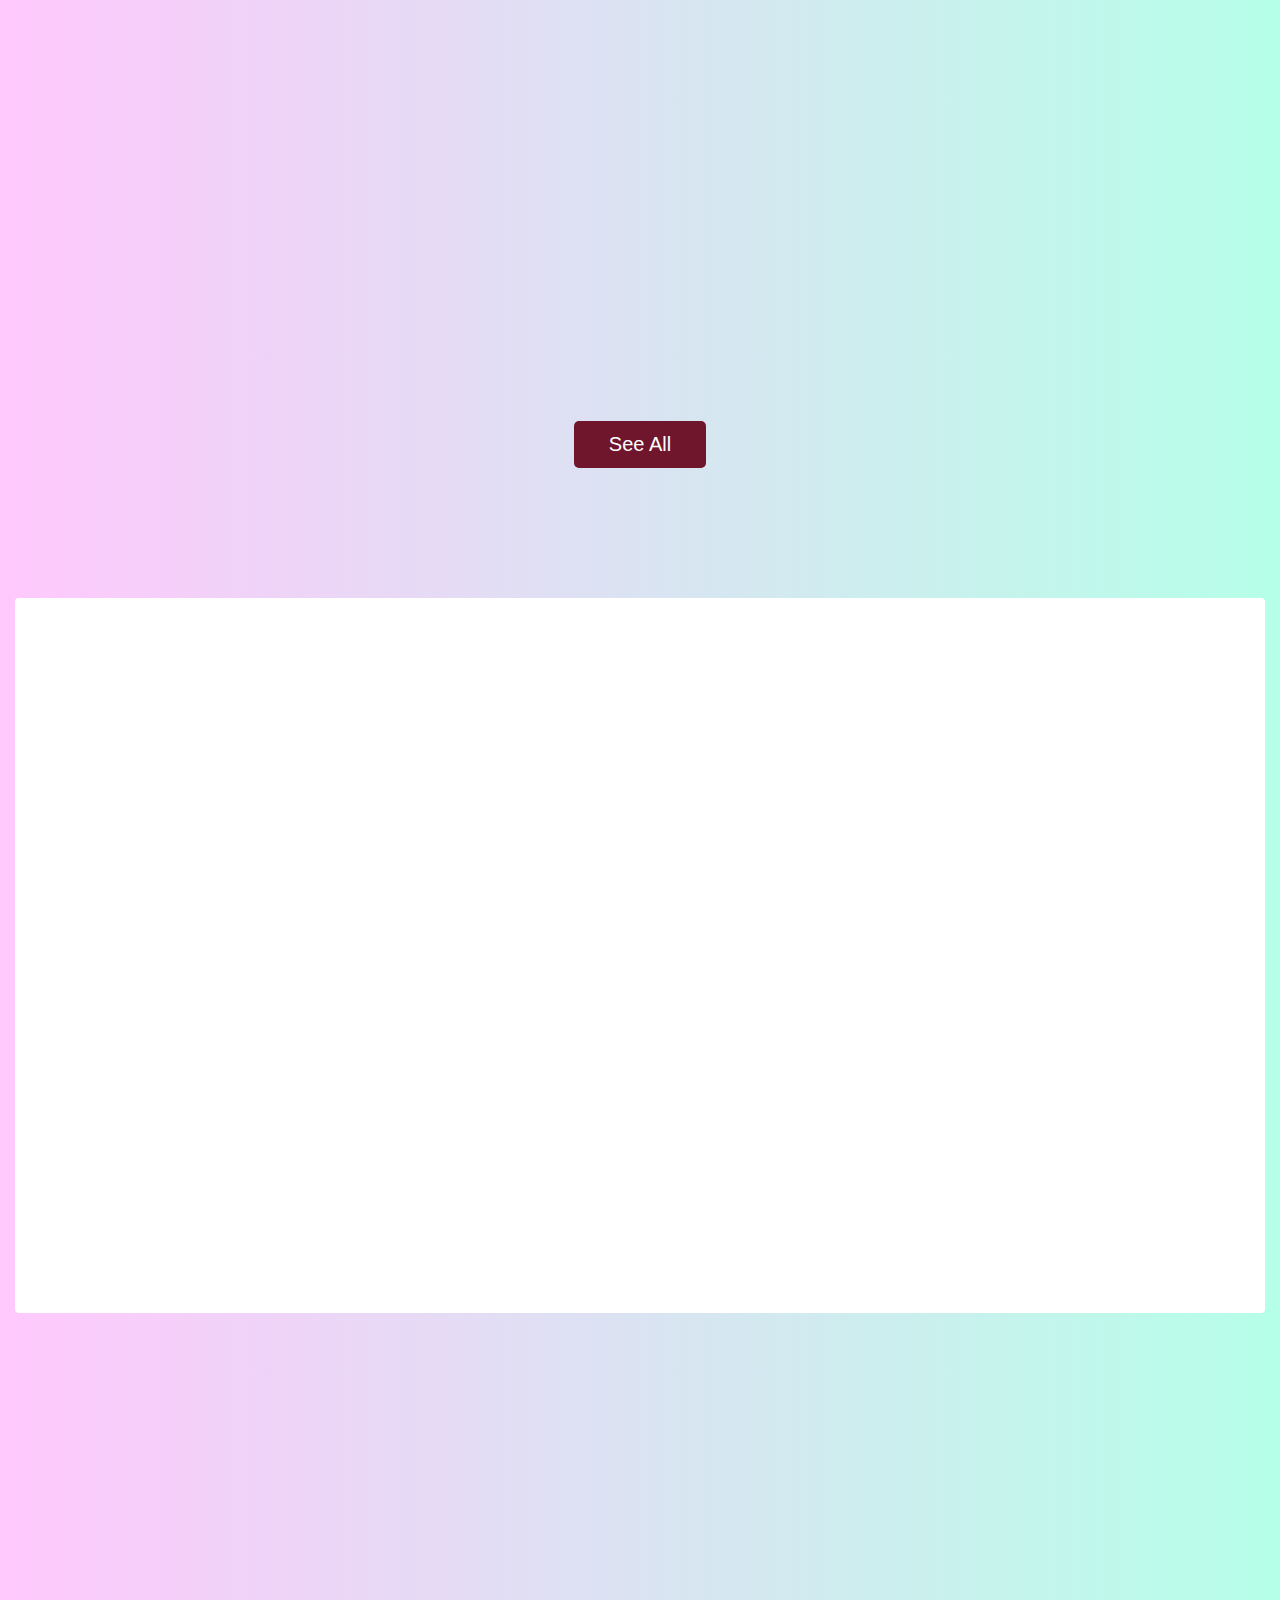
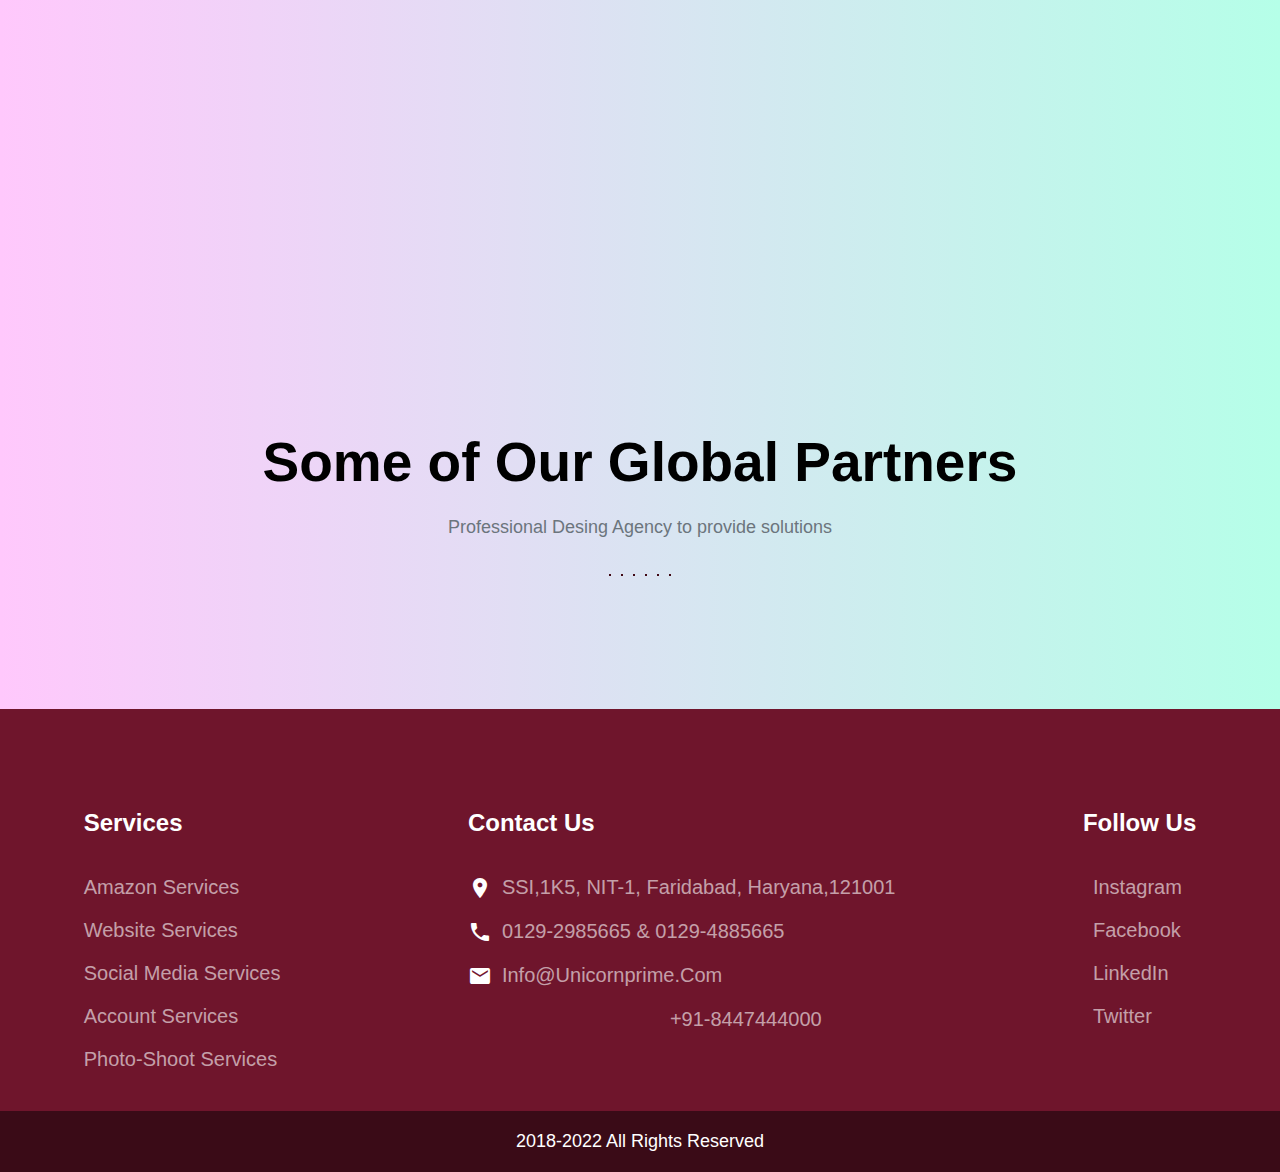
==== commit 00008862: "change first tagline" ====
--- a/index.html
+++ b/index.html
@@ -49,7 +49,7 @@
           <span class="material-icons">
               arrow_forward
           </span>
-          Welcome to Unicorn Prime</span>
+          Welcome to Unicorn Prime Services</span>
       <h1>Brand,Design &<br>Development Agency</h1>
       <p>Lorem ipsum dolor sit amet consectetur adipisicing elit. Illum eaque perspiciatis enim saepe maiores ipsam nobis cumque esse quae? Facilis!</p>
       <a href="#" class="btn btn-primary">Get Started Today <span>&#8250</span></a>
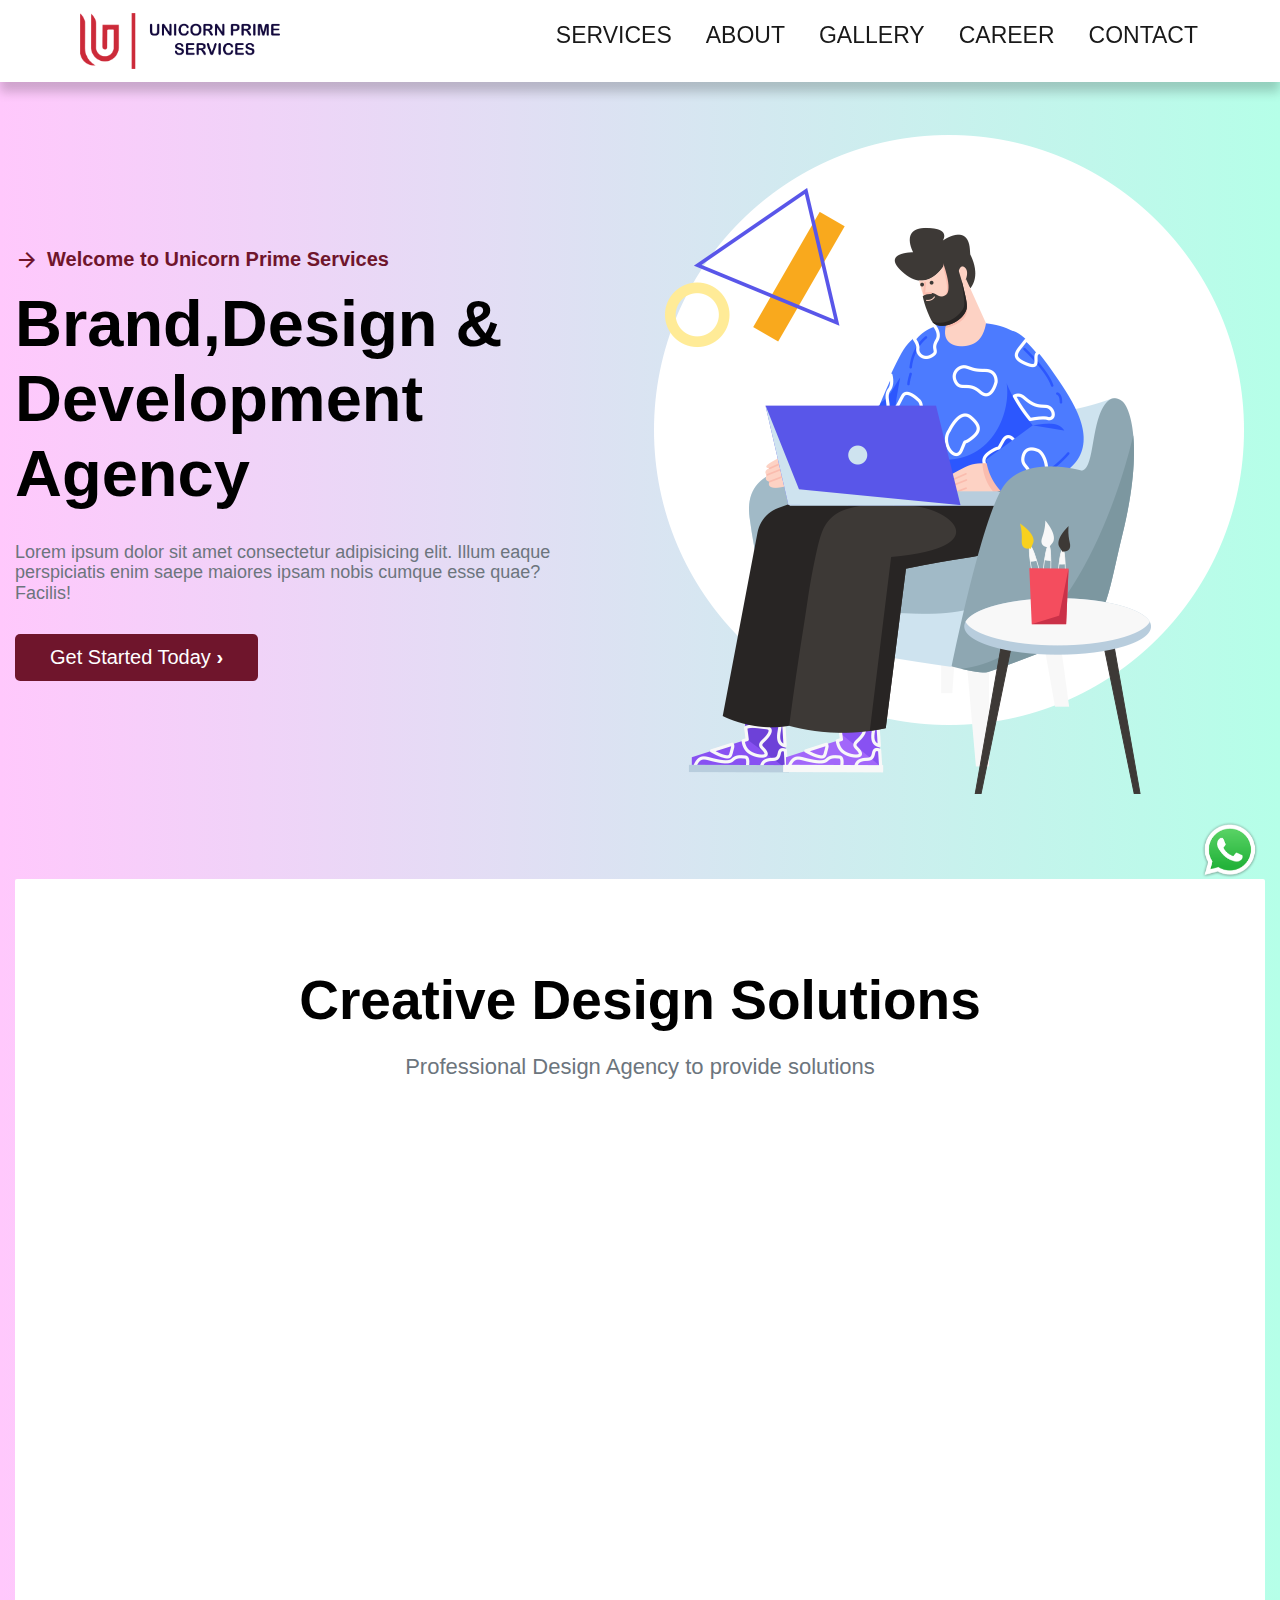
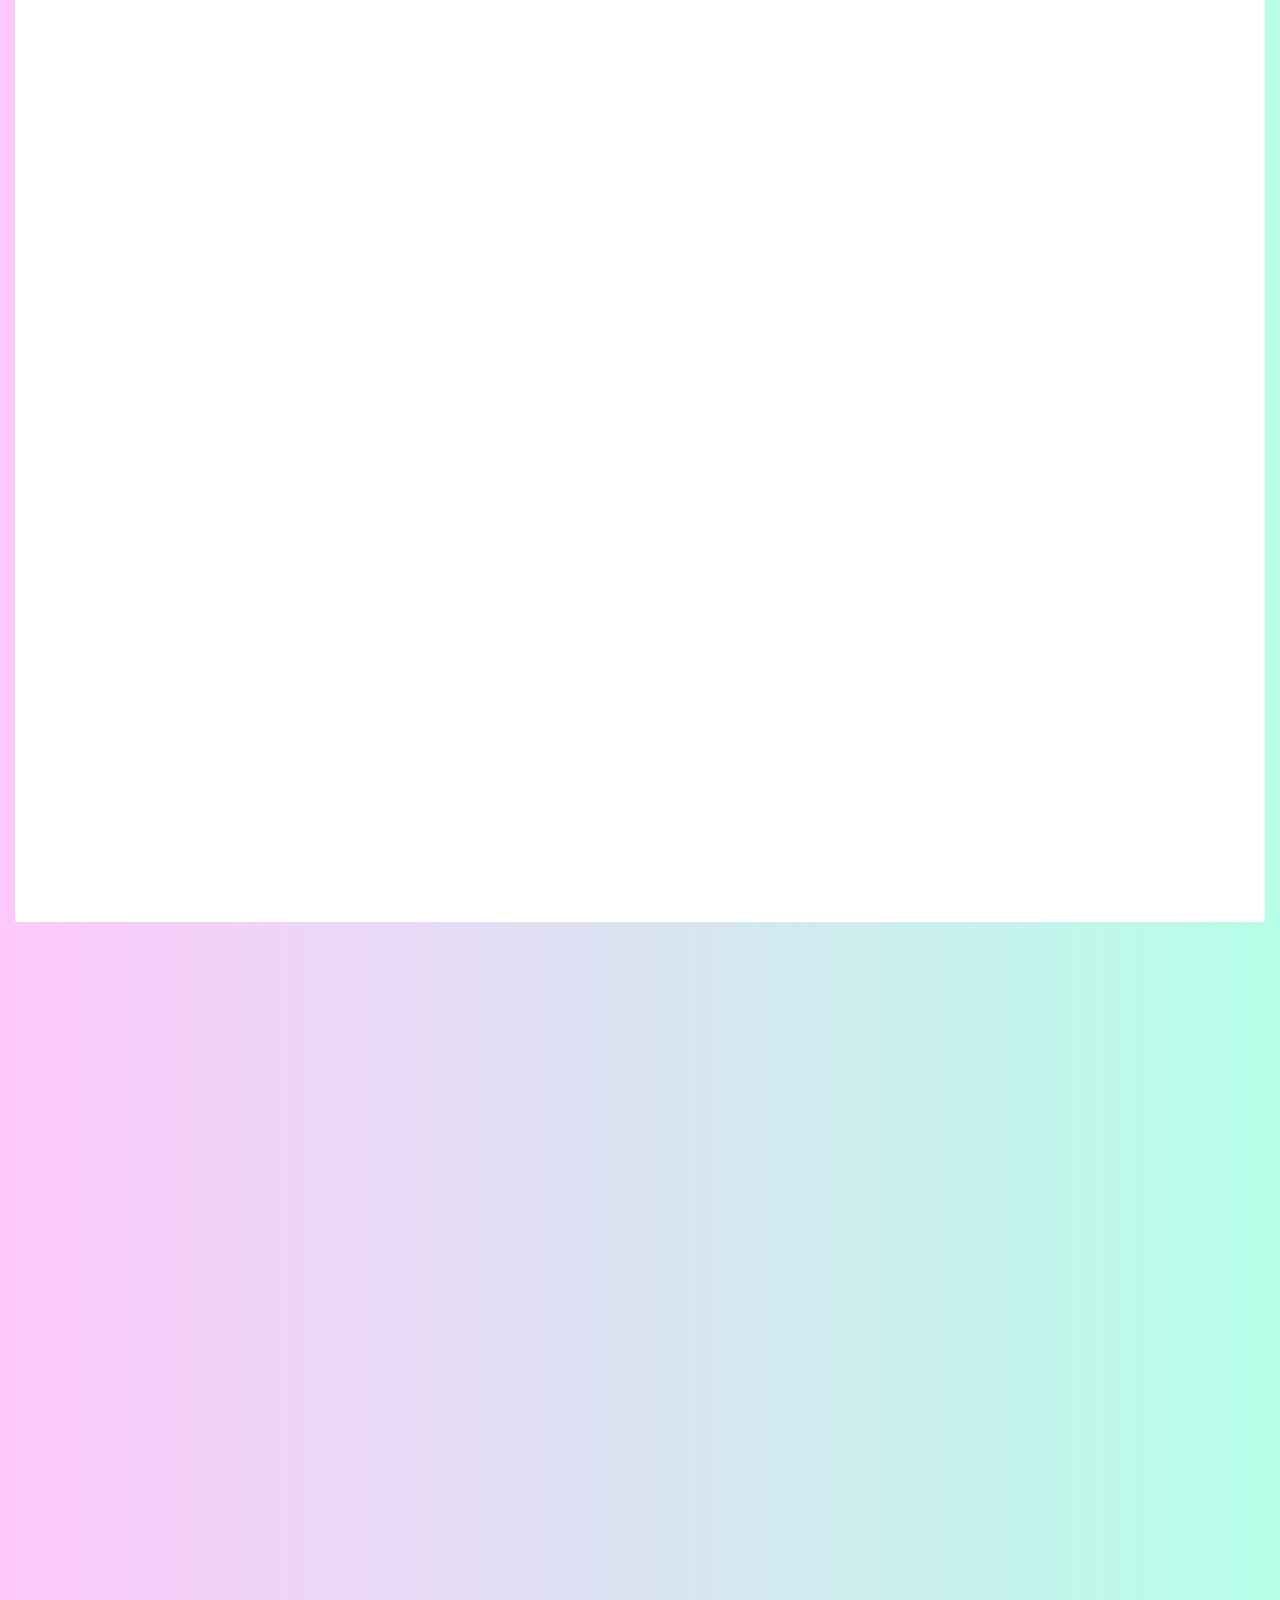
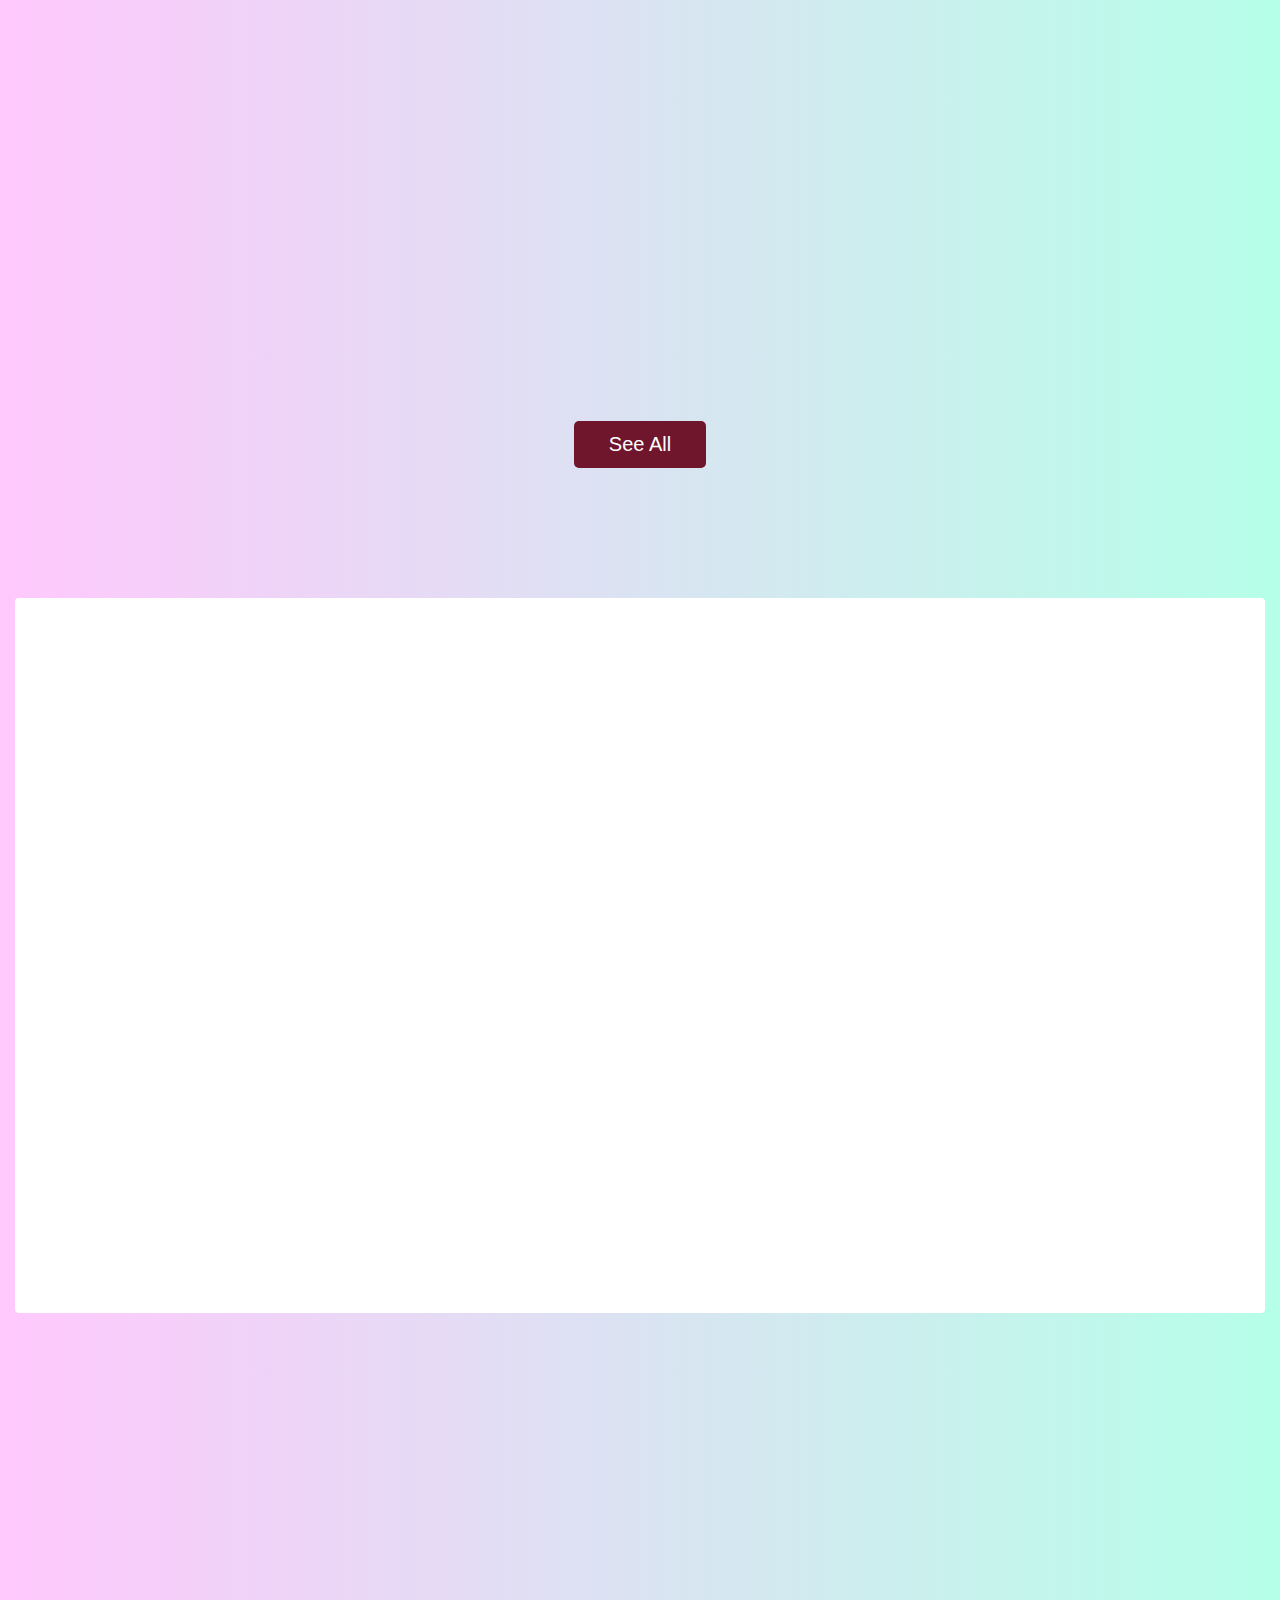
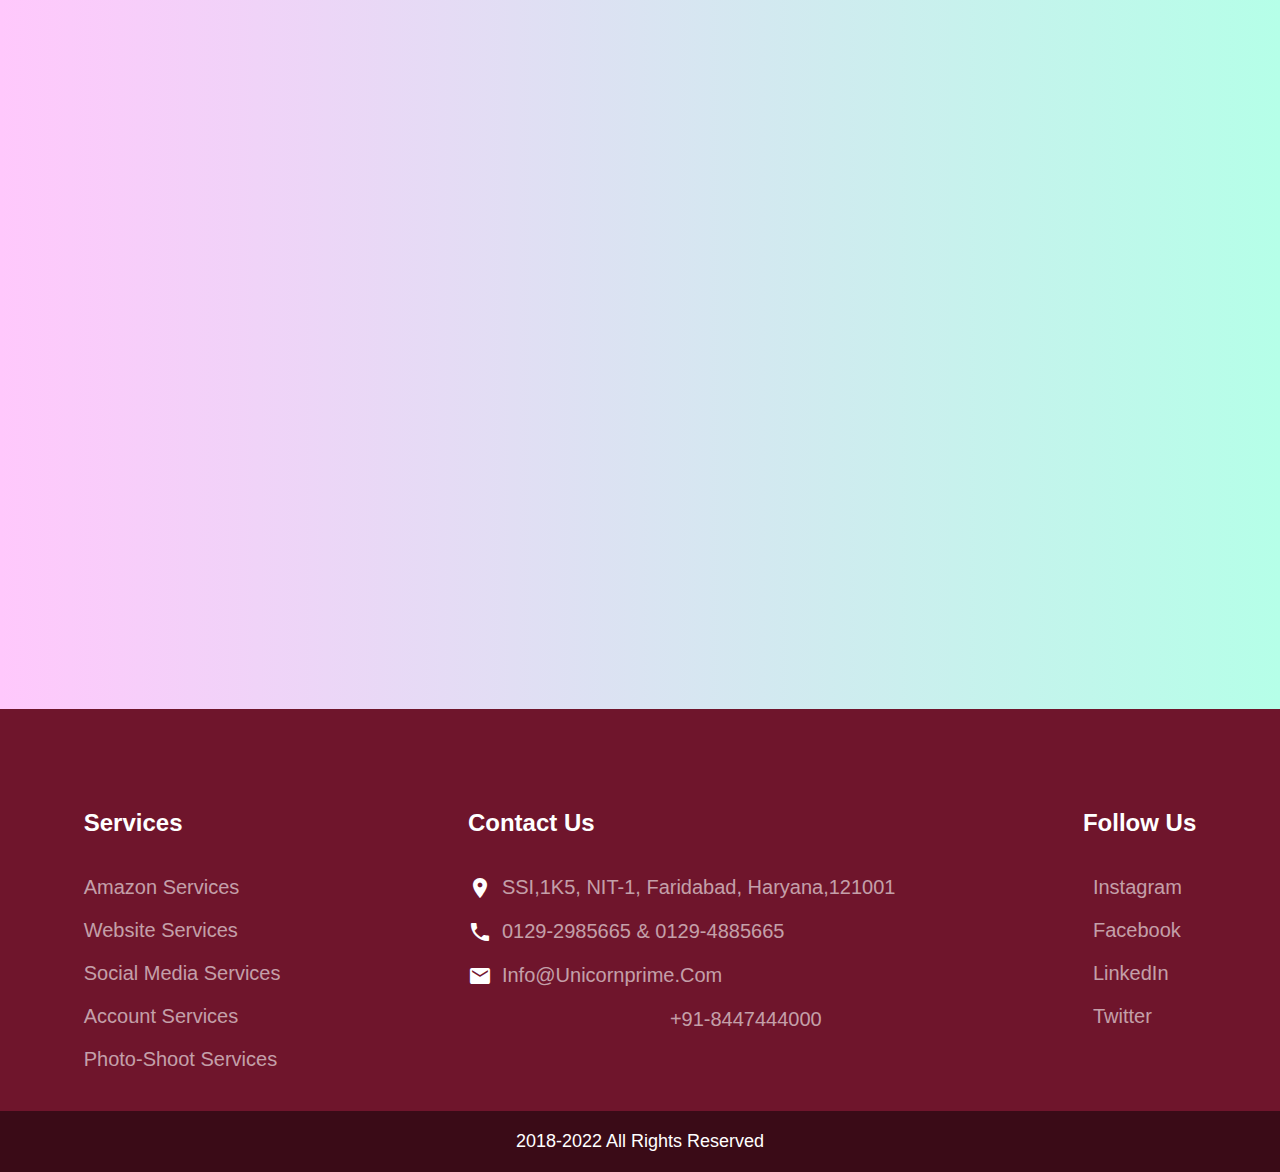
==== commit 3caf0f35: "add gallery page and photoshoot page" ====
--- a/index.html
+++ b/index.html
@@ -35,7 +35,8 @@
             <ul>
                 <li><a href="#services" onclick="navToggle()">SERVICES</a></li>
                 <li><a href="#about" onclick="navToggle()">ABOUT</a></li>
-                <li><a href="#" onclick="navToggle()">CAREER</a></li>
+                <li><a href="./html/gallery.html" onclick="navToggle()">GALLERY</a></li>
+                <li><a href="./html/career.html" onclick="navToggle()">CAREER</a></li>
                 <li><a href="#contact" onclick="navToggle()">CONTACT</a></li>
             </ul>
         </div>
@@ -87,7 +88,7 @@
               <li>Product Photoshoot</li>
               <li>something here</li>
             </ul>
-            <a href="#" class="btn-link">Read More</a>
+            <a href="./html/photoshoot.html" class="btn-link">Read More</a>
           </div>
 
           <div class="service-card" data-aos="fade-up" data-aos-duration="800">
@@ -173,7 +174,7 @@
           <img src="https://wordpressriverthemes.com/htmltemp/pixlab/assets/images/portfolio/img-14.jpg" alt="">
           <img src="https://wordpressriverthemes.com/htmltemp/pixlab/assets/images/portfolio/img-15.jpg" alt="">
         </div>
-        <a href="#" class="btn btn-primary">See All</a>
+        <a href="./html/gallery.html" class="btn btn-primary">See All</a>
     </section>
     <!-- Professional Experience end -->
 
@@ -262,11 +263,11 @@
 
     <!-- Partners start-->
     <div class="container-fluid partners">
-      <div class="partners__heading">
+      <div class="partners__heading" data-aos="fade-up" data-aos-duration="800" >
         <h2>Some of Our Global Partners</h2>
         <p>Professional Desing Agency to provide solutions</p>
       </div>
-      <div class="partners__logos">
+      <div class="partners__logos" data-aos="fade-up" data-aos-duration="800">
         <div><img src="https://unicornprime.com/wp-content/uploads/2021/03/digit-1.png" alt=""></div>
         <div><img src="https://unicornprime.com/wp-content/uploads/2021/03/zusman-1.png" alt=""></div>
         <div><img src="https://unicornprime.com/wp-content/uploads/2021/03/darkside-1.png" alt=""></div>
@@ -300,7 +301,7 @@
 
         <div class=" footer__links footer__social-media">
           <h3>Follow Us</h3>
-          <a href="https://www.facebook.com/UNICORNPRIMESERVICES/" target="_blank"> <ion-icon name="logo-instagram"></ion-icon>Instagram</a>
+          <a href="https://www.instagram.com/unicornprimeservices/" target="_blank"> <ion-icon name="logo-instagram"></ion-icon>Instagram</a>
           <a href="https://www.facebook.com/UNICORNPRIMESERVICES/" target="_blank"> <ion-icon name="logo-facebook"></ion-icon> facebook</a>
           <a href="https://www.linkedin.com/authwall?trk=bf&trkInfo=AQGE2G-_cpMGLgAAAYHn_4agwOr-RV8G5zlxwNiwpHtTSC5glPjlql30CiZjpcn5-XDBN2Ia_P1FWOyvEjGZG3_1N_sLrqj2dwptJcw-Umn-27tcNZjkphskx_wWW-Q9h31GAUE=&original_referer=&sessionRedirect=https%3A%2F%2Fwww.linkedin.com%2Fin%2Funicorn-prime" target="_blank"> <ion-icon name="logo-Linkedin"></ion-icon>LinkedIn</a>
           <a href="https://twitter.com/UnicornPrimeSe1/" target="_blank"> <ion-icon name="logo-twitter"></ion-icon> Twitter</a>
--- a/unicornStyle.css
+++ b/unicornStyle.css
@@ -305,7 +305,7 @@
 
 @media screen and (min-width:2000px){
     nav{
-        padding: 0 400px;
+        padding: 20px 400px;
     }
 }
 
@@ -634,7 +634,7 @@
     gap: 30px;
 }
 
-.contact-form-inputs input, select,option{
+.contact-form-inputs input, select,option,textarea{
     padding: 18px 30px;
     width: 100%;   
     border-radius: 5px;
@@ -649,7 +649,11 @@
     color: var(--heading);
 }
 
-.contact-form-inputs input:focus, select:focus,option:focus{
+textarea{
+    resize: vertical;
+}
+
+.contact-form-inputs input:focus, select:focus,option:focus, textarea:focus{
     outline: 4px solid #bd121249;
     border: 1px solid var(--brand-color);
 }
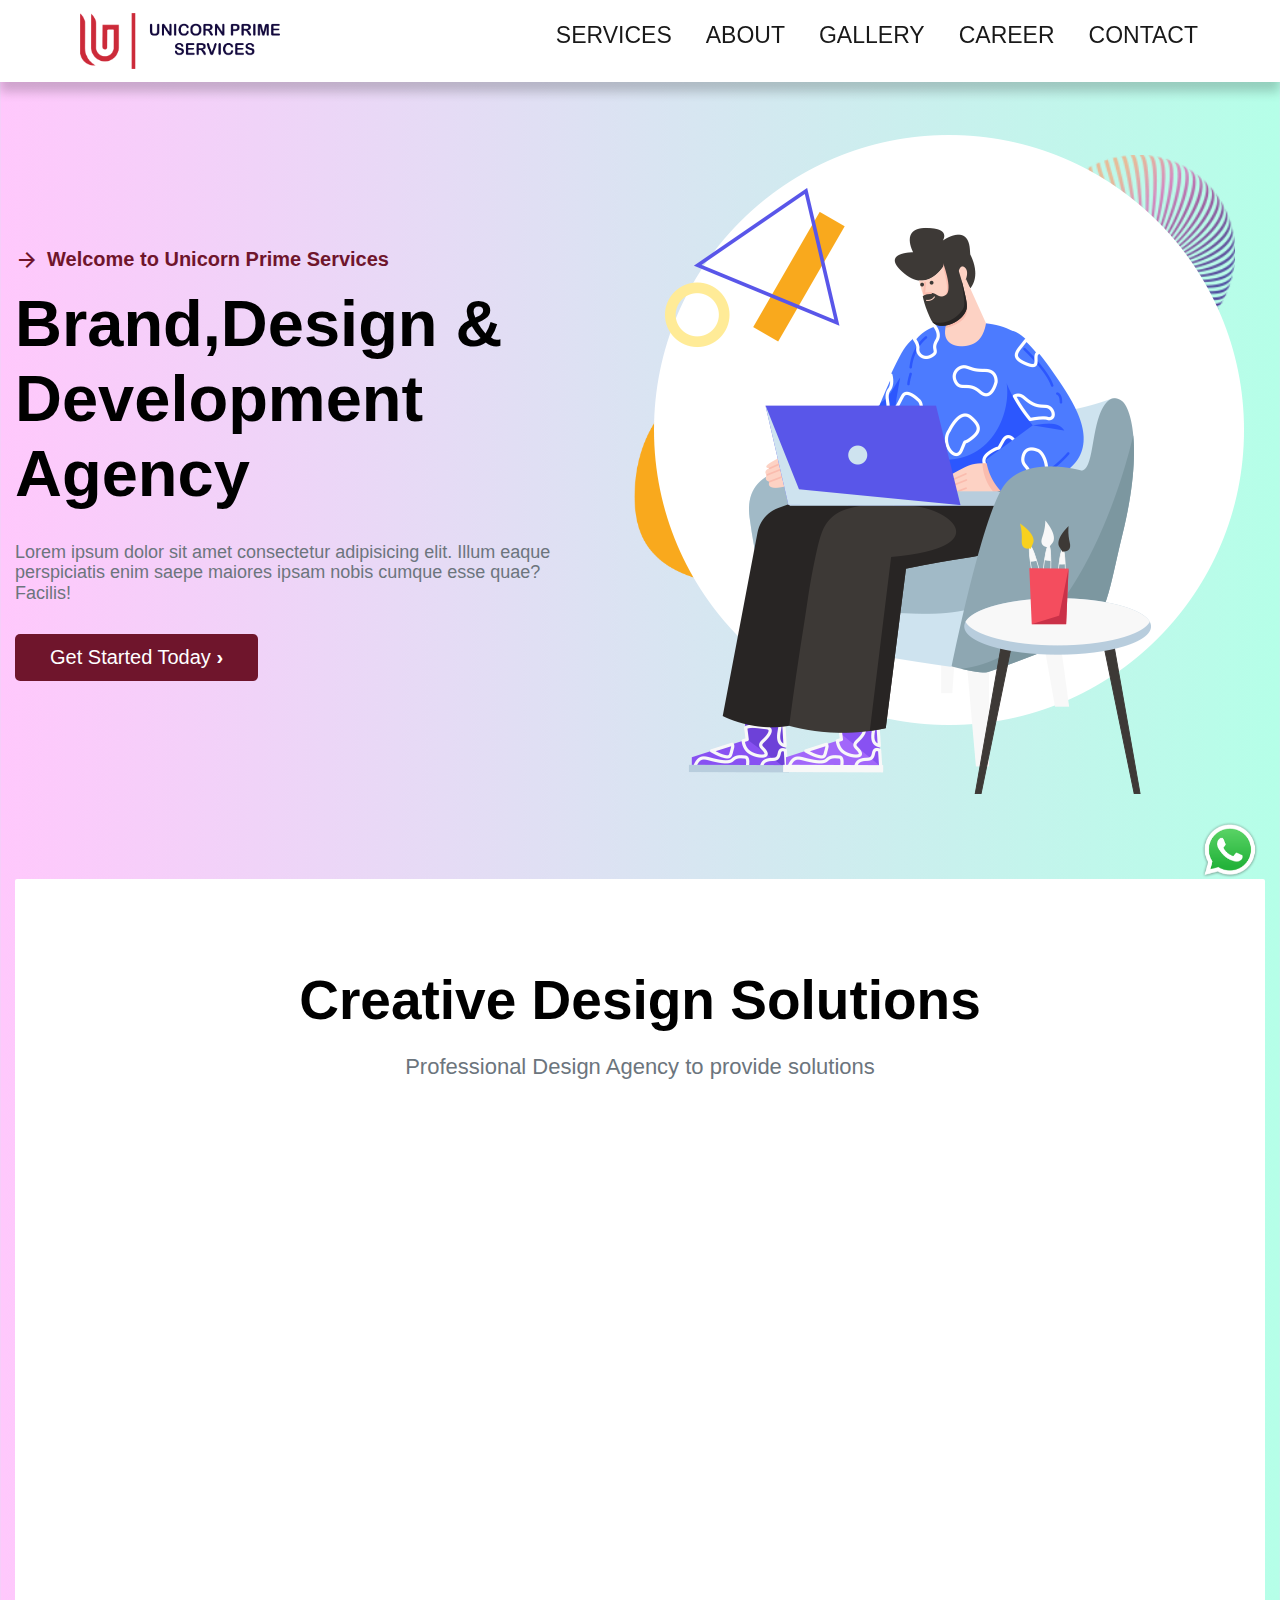
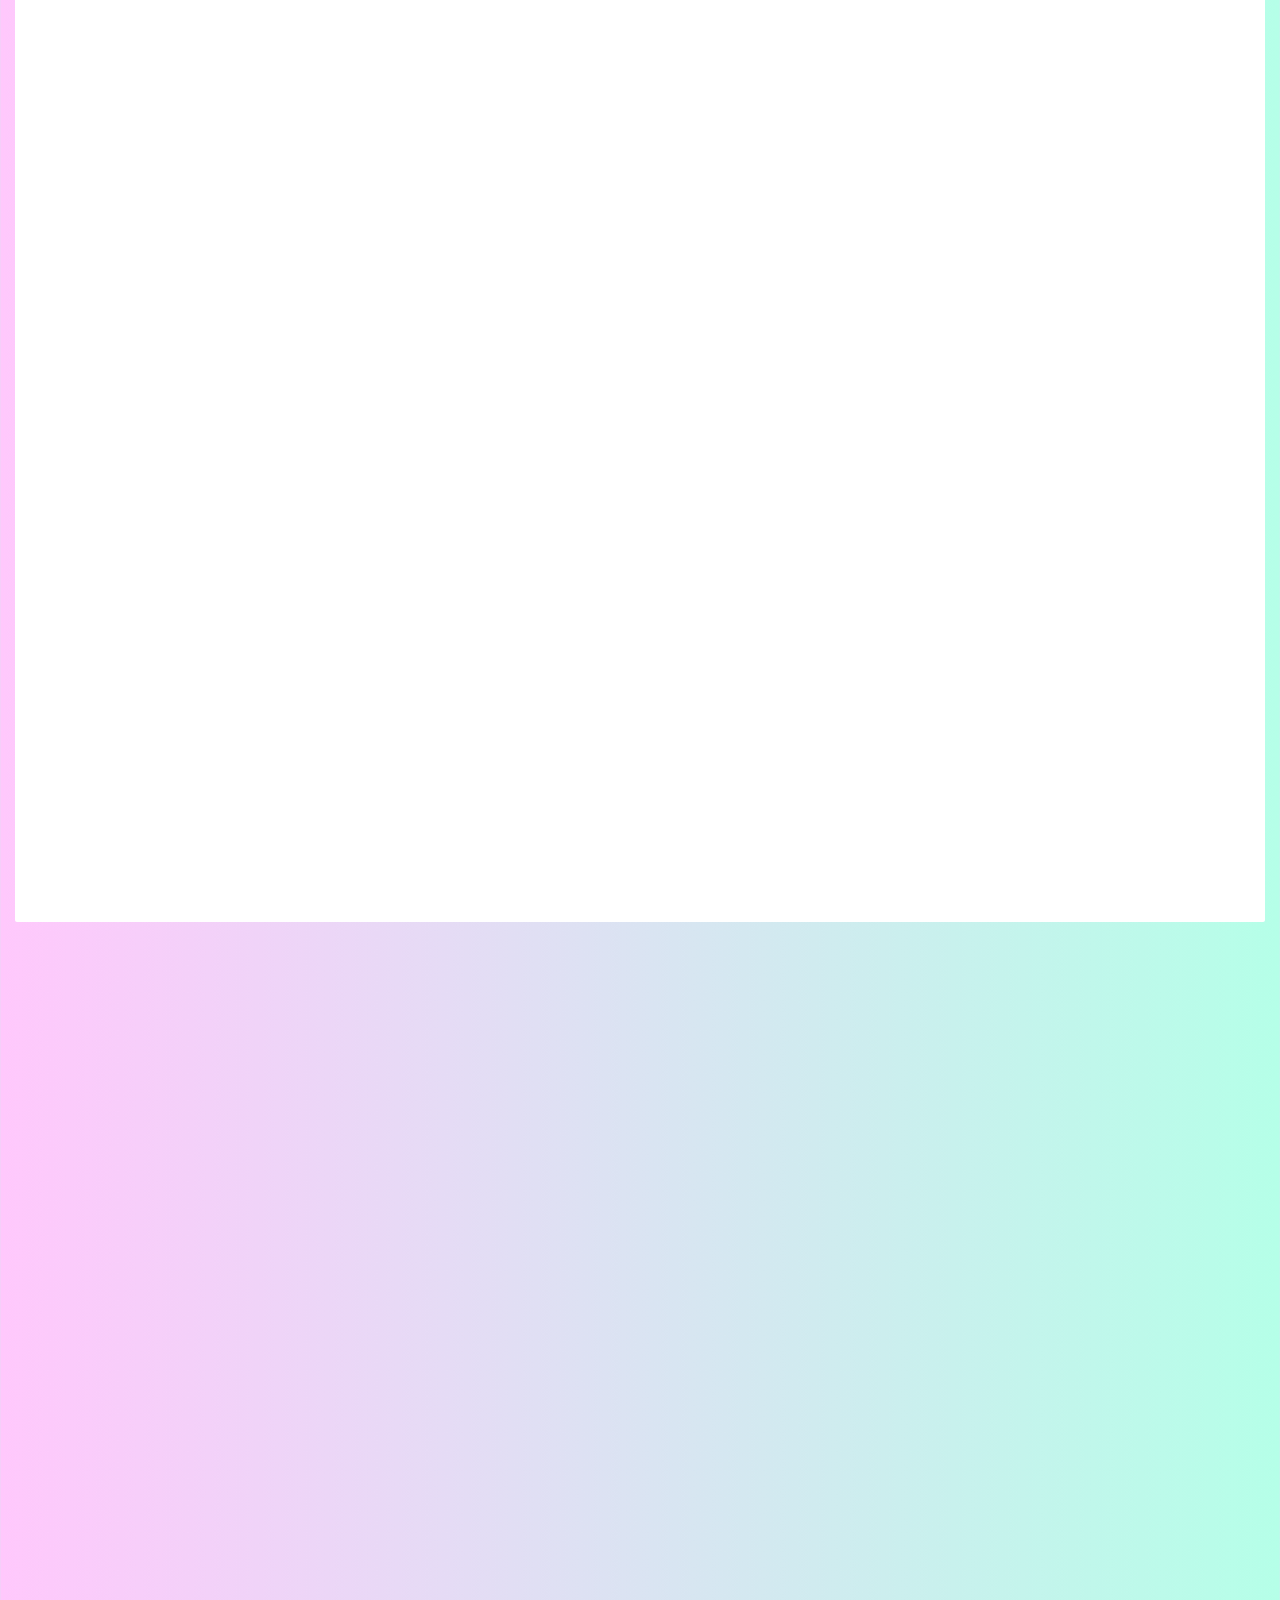
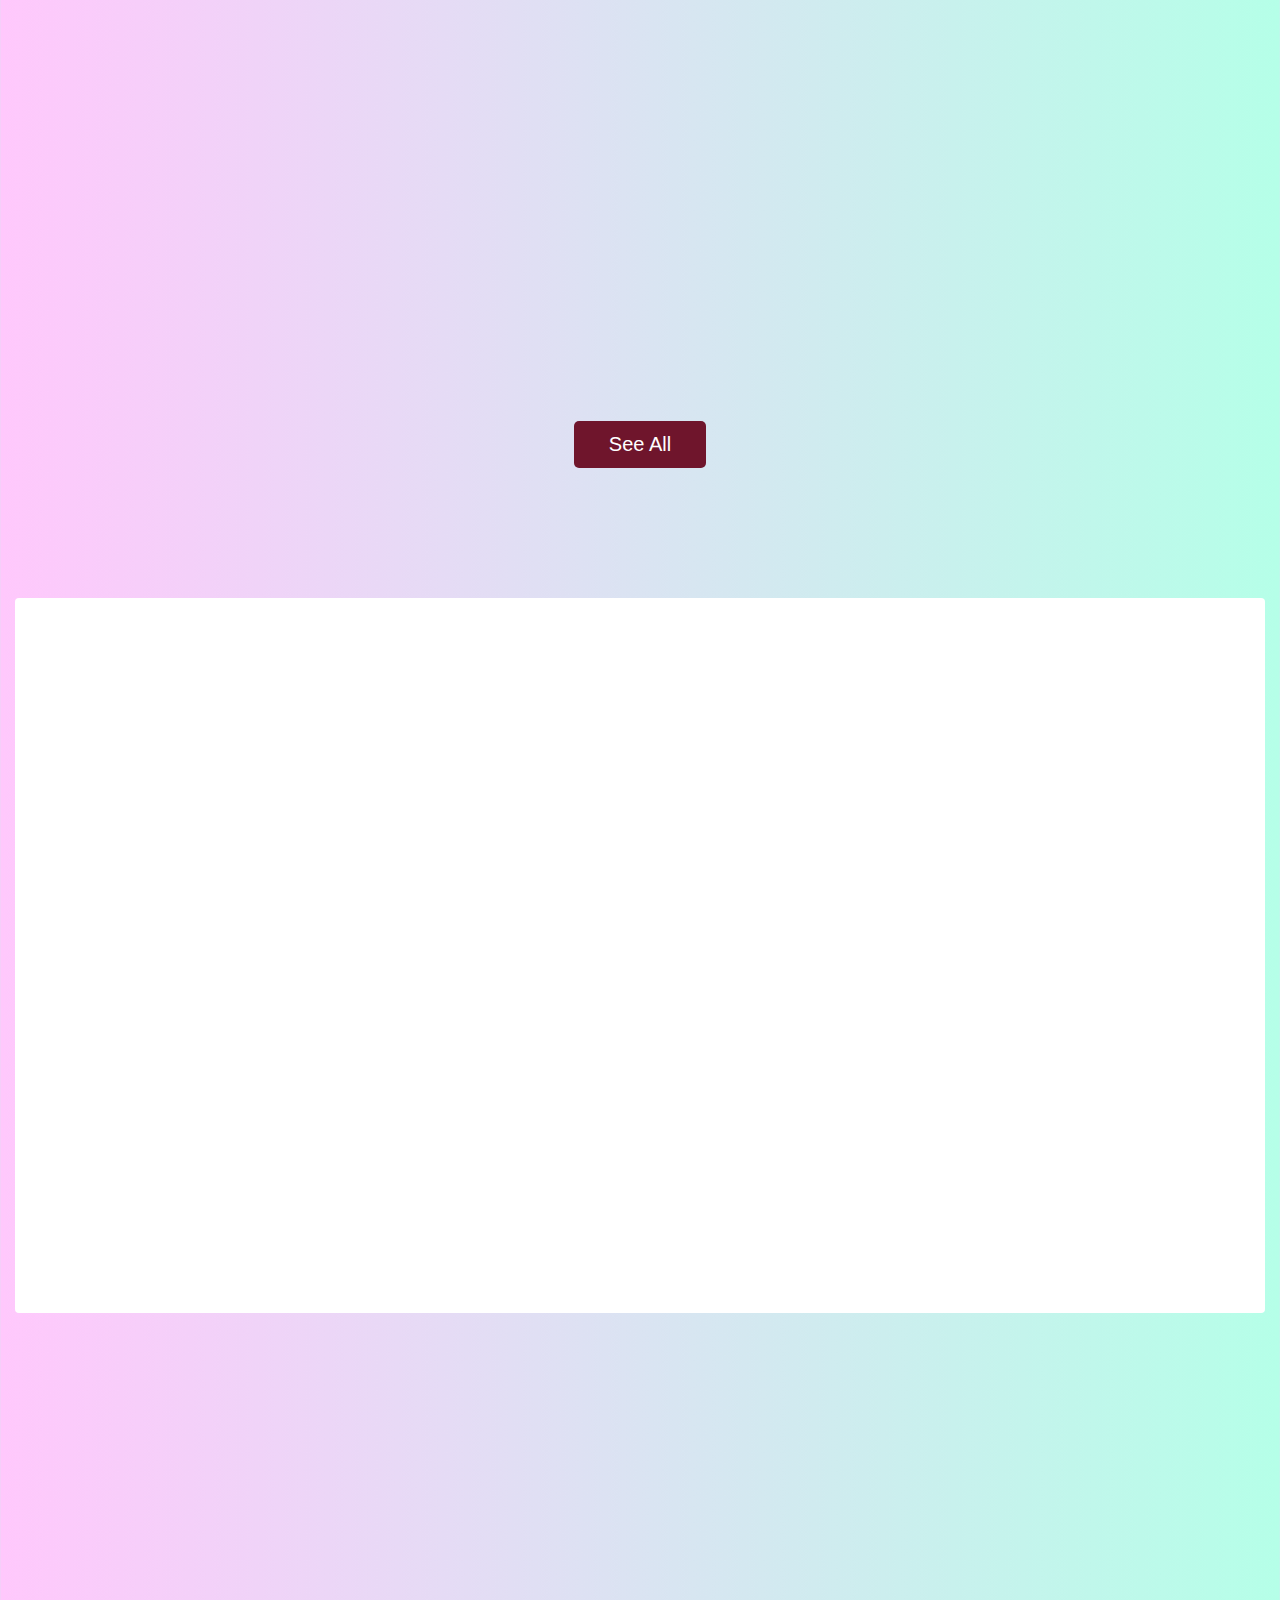
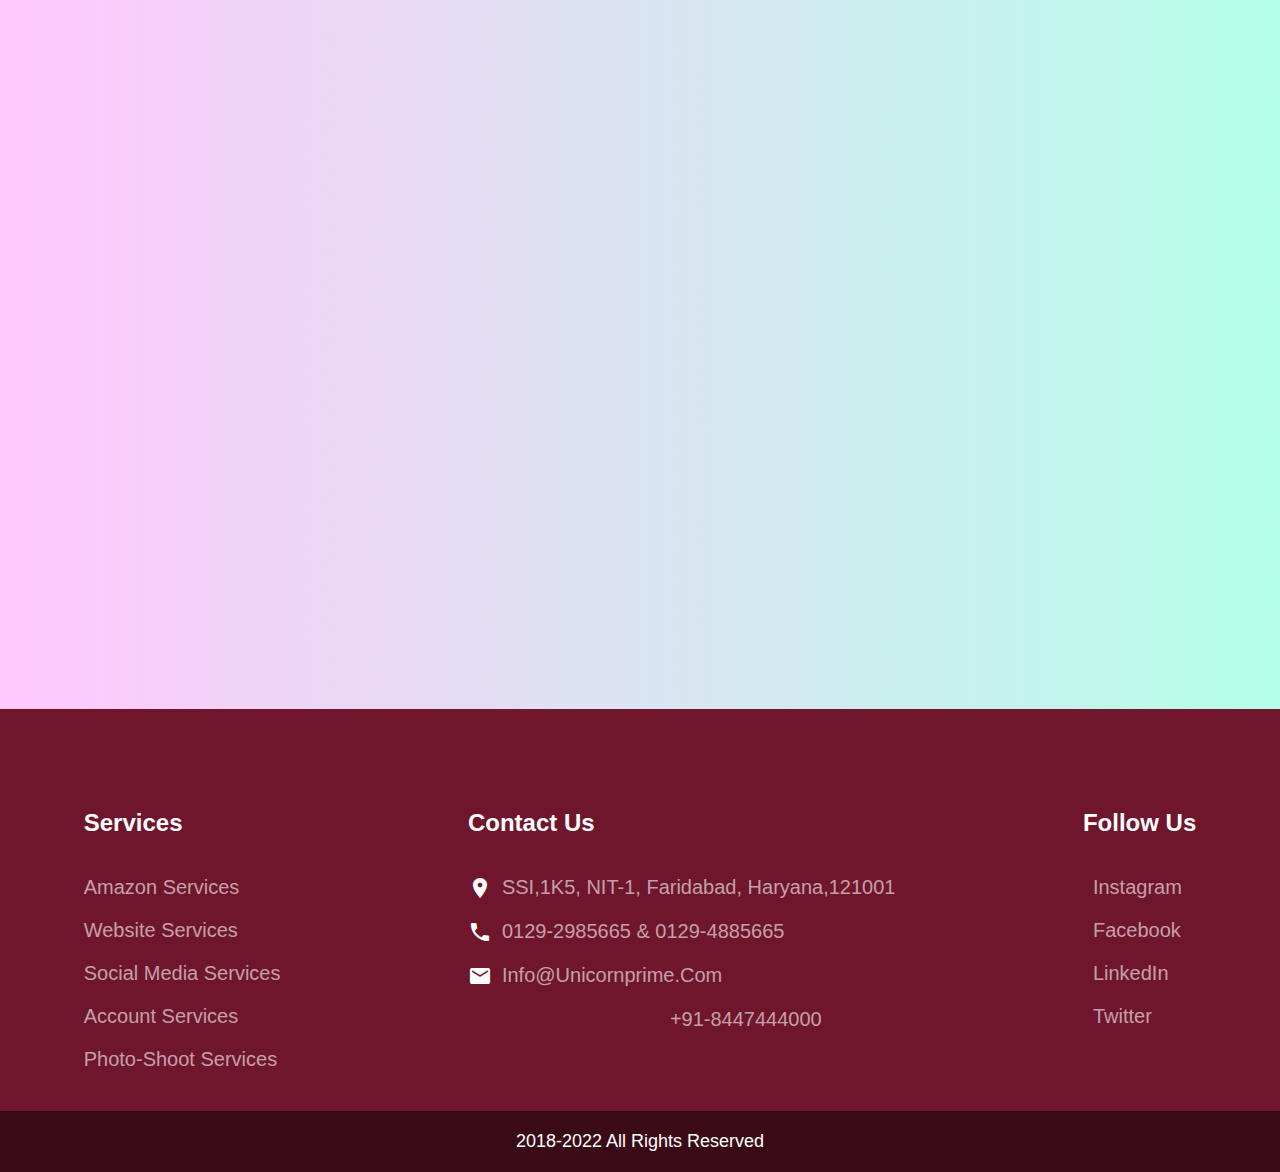
==== commit 4f832ca4: "add animation and gallery images" ====
--- a/index.html
+++ b/index.html
@@ -53,10 +53,13 @@
           Welcome to Unicorn Prime Services</span>
       <h1>Brand,Design &<br>Development Agency</h1>
       <p>Lorem ipsum dolor sit amet consectetur adipisicing elit. Illum eaque perspiciatis enim saepe maiores ipsam nobis cumque esse quae? Facilis!</p>
-      <a href="#" class="btn btn-primary">Get Started Today <span>&#8250</span></a>
+      <a href="#contact" class="btn btn-primary">Get Started Today <span>&#8250</span></a>
   </div>
   <div class="hero-image">
       <img src="./Images/hero-three-img-1-1.png" alt="">
+      <!-- <img class="hero-bg-image" src="./Images/dot-pattern.png" alt=""> -->
+      <img class="hero-bg" src="./Images/shape-1.png" alt="">
+      <img class="hero-bg" src="./Images/shape-2.png" alt="">
   </div>
 </header>
 <!-- hero end -->
@@ -70,7 +73,7 @@
         </div>
         <div class="service-card-list">
           <div class="service-card" data-aos="fade-up" data-aos-duration="800">
-            <span class="material-icons">shopping_cart</span>
+            <span class="material-icons">receipt_long</span>
             <h3>E-commerce Listing</h3>
             <ul>
               <li>Amazon</li>
@@ -92,6 +95,17 @@
           </div>
 
           <div class="service-card" data-aos="fade-up" data-aos-duration="800">
+            <span class="material-icons">view_in_ar</span>
+            <h3>3D Modeling and Animation</h3>
+            <ul>
+              <li>Stunning Accuracy</li>
+              <li>Branding & Marketing</li>
+              <li>Perfect Lighting</li>
+            </ul>
+            <a href="#" class="btn-link">Read More</a>
+          </div>
+
+          <div class="service-card" data-aos="fade-up" data-aos-duration="800">
             <span class="material-icons">campaign</span>
             <h3>Digital Marketing</h3>
             <ul>
@@ -109,17 +123,6 @@
               <li>Create Consistency</li>
               <li>Plan Time-Sensitive Content</li>
               <li>Build an Archive</li>
-            </ul>
-            <a href="#" class="btn-link">Read More</a>
-          </div>
-          
-          <div class="service-card" data-aos="fade-up" data-aos-duration="800">
-            <span class="material-icons">view_in_ar</span>
-            <h3>3D Modeling and Animation</h3>
-            <ul>
-              <li>Stunning Accuracy</li>
-              <li>Branding & Marketing</li>
-              <li>Perfect Lighting</li>
             </ul>
             <a href="#" class="btn-link">Read More</a>
           </div>
--- a/unicornStyle.css
+++ b/unicornStyle.css
@@ -330,6 +330,7 @@
 }
 
 .hero-image{
+    position: relative;
     display: flex;
     justify-content: center;
     width: 100%;
@@ -337,6 +338,47 @@
 
 .hero-image img{
     max-width: 400px;
+}
+
+.hero-bg-image{
+    position: absolute;
+    left: 0;
+    top: 0;
+    right: 0;
+    bottom: 0;
+    width: 100%;
+    /* height: 100%; */
+    z-index: -10;
+}
+
+@keyframes shapeMove {
+    0%{
+        top: 20px; 
+    }
+    50%{
+        top: 50px; 
+    }
+    100%{
+        top: 20px; 
+    }
+}
+
+.hero-bg{
+    z-index: -10;
+    position: absolute;
+    right: 30px;
+    top: 20px;
+    width: 200px;
+    animation-name: shapeMove;
+    animation-duration: 3s;
+    animation-iteration-count: infinite;
+}
+
+.hero-bg:last-child{
+    position: absolute;
+    left: 0;
+    top: 250px;
+    width: 200px;
 }
 
 @media screen and (min-width:768px) {
@@ -867,3 +909,23 @@
         justify-content: space-around;
     }
 }
+
+
+/* gallery */
+.gallery{
+    display: flex;
+    justify-content: center;
+    gap: 16px;
+}
+
+.gallery__container{
+    width: 100%;
+    display: flex;
+    flex-direction: column;
+    gap: 16px;
+}
+
+.gallery__container img{
+    width: 100%;
+}
+
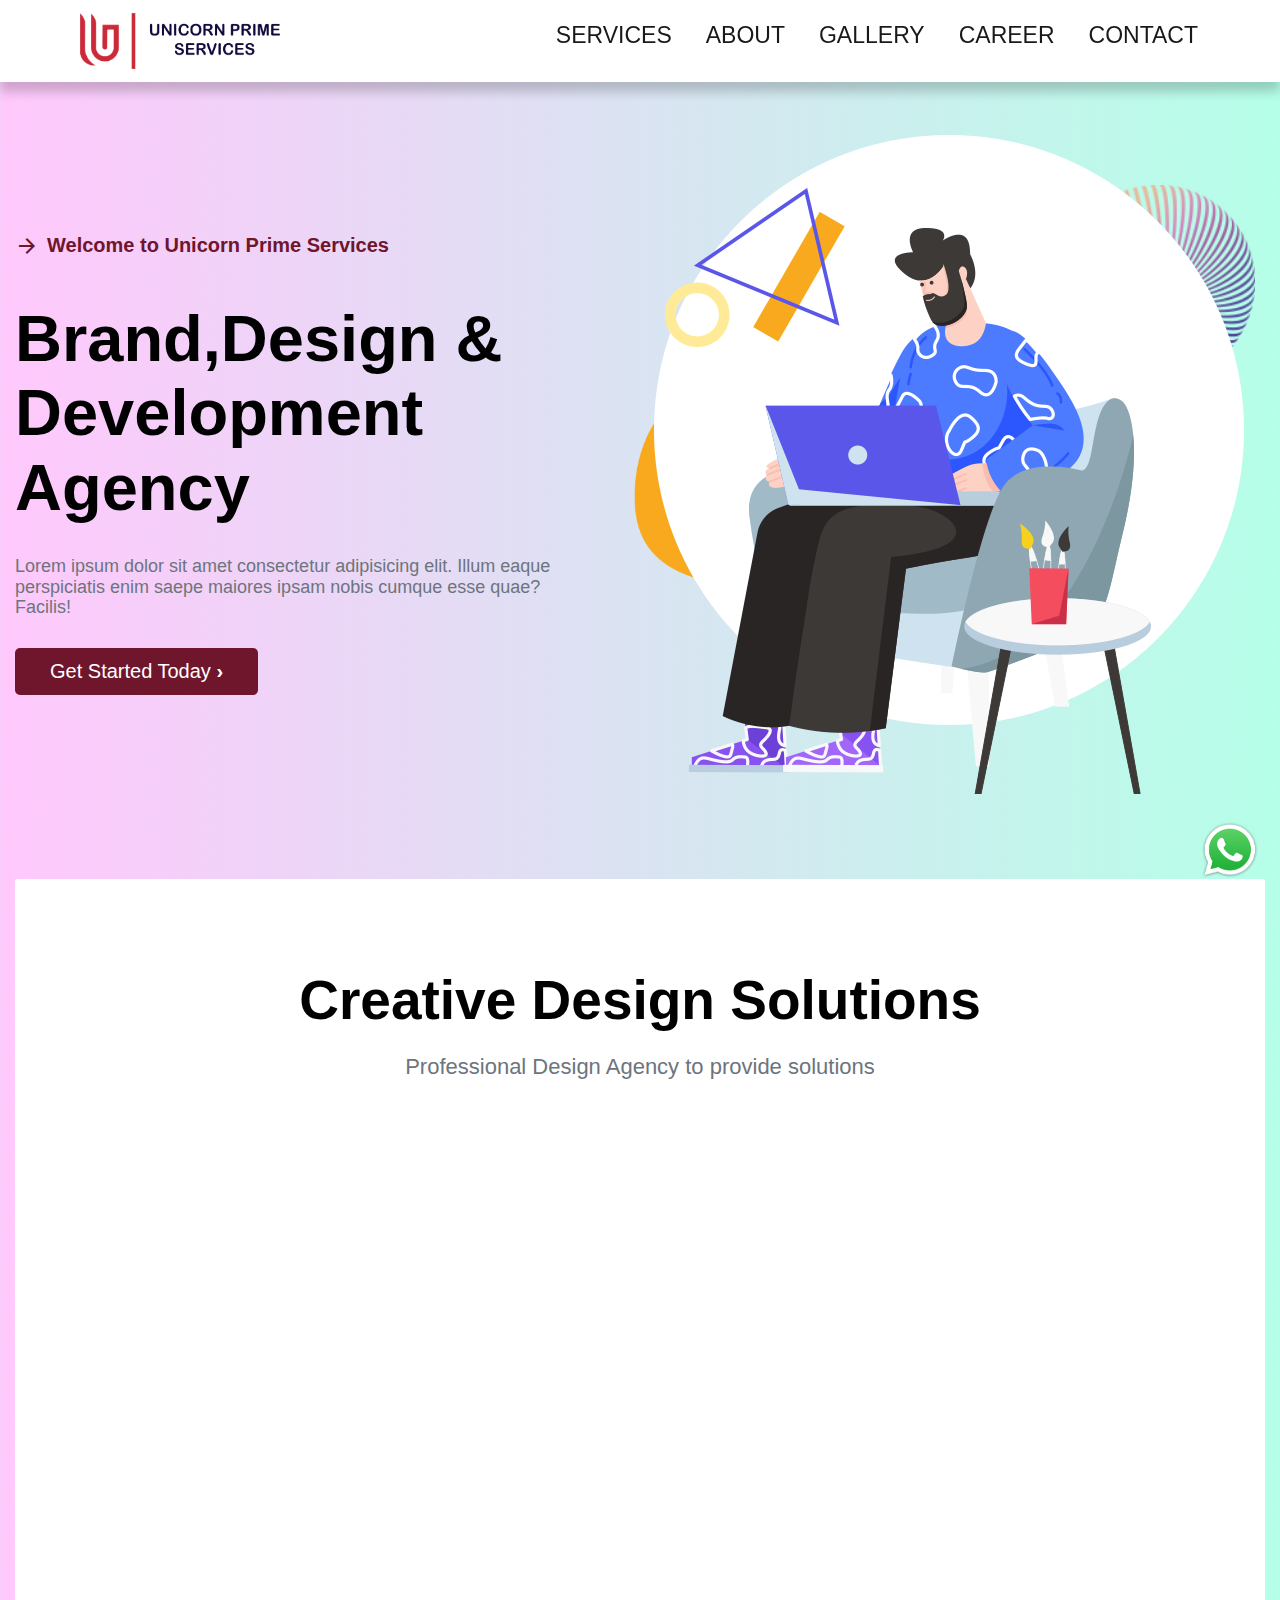
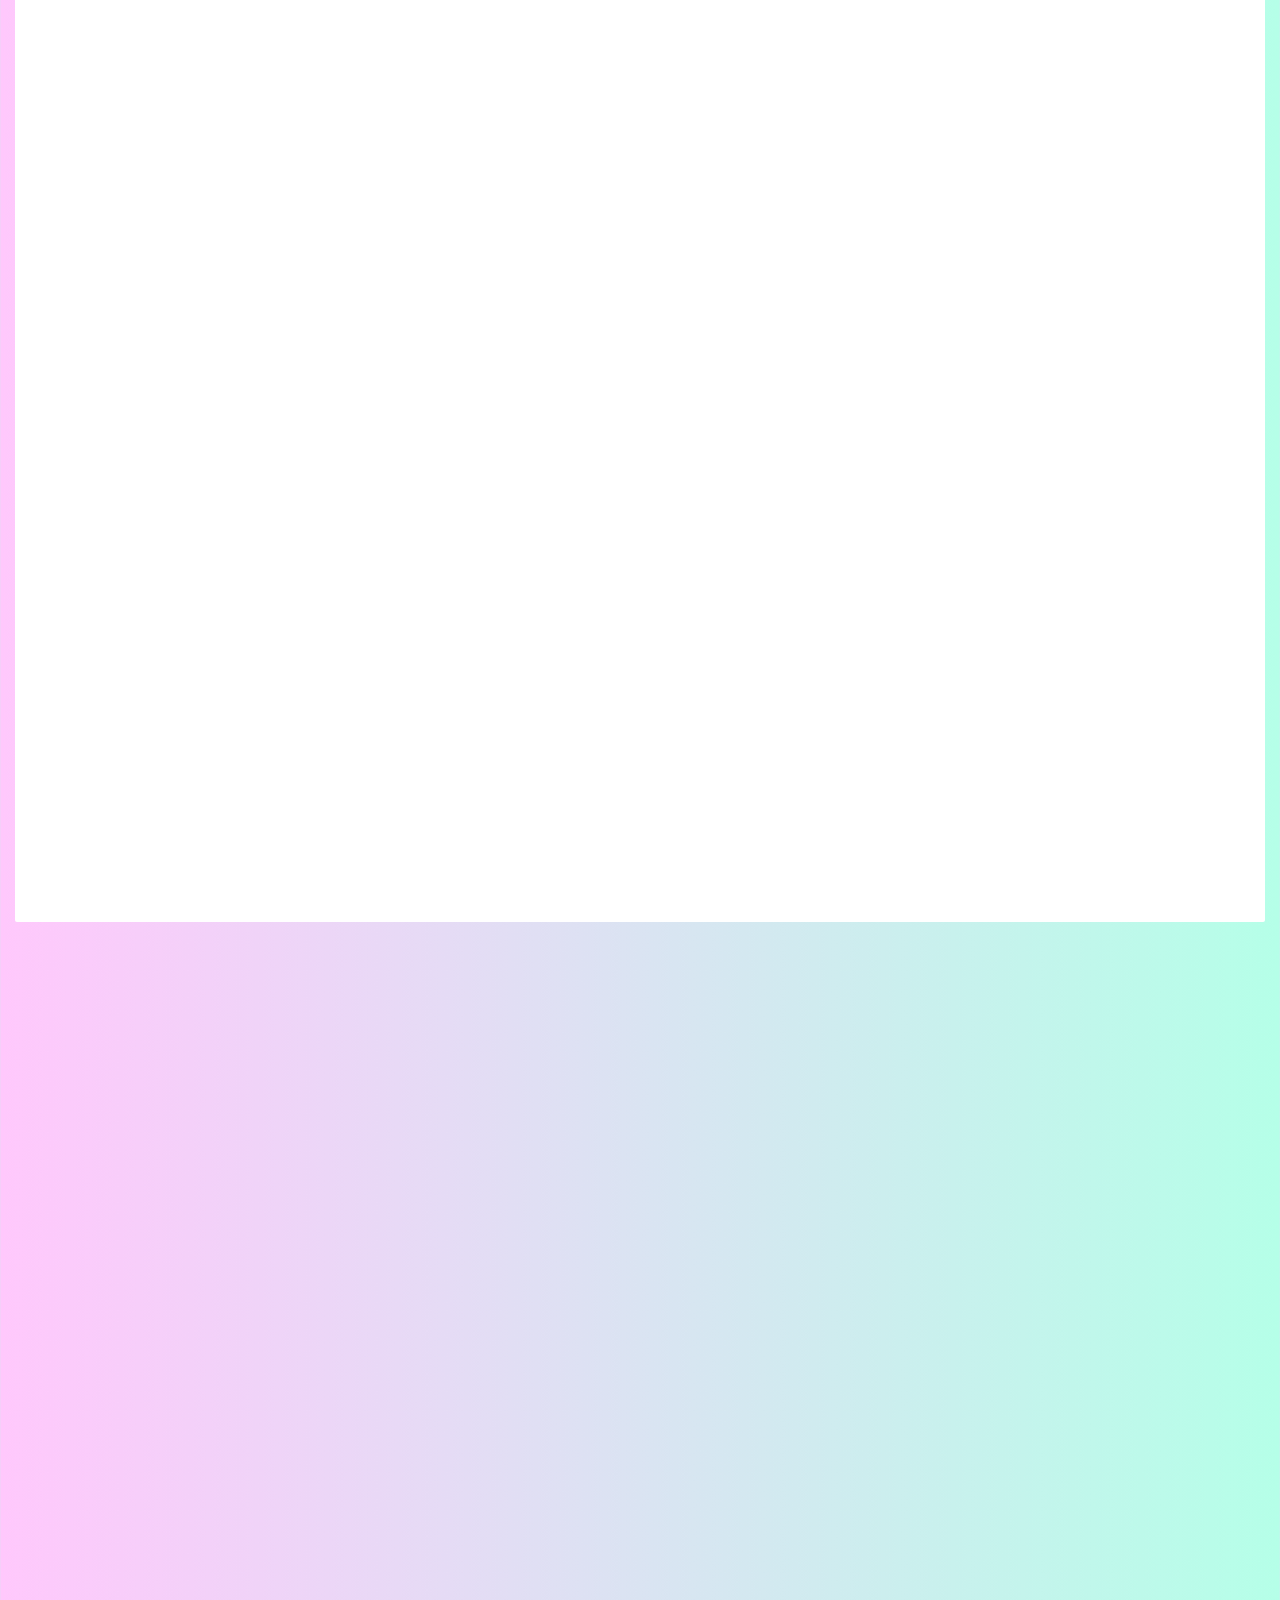
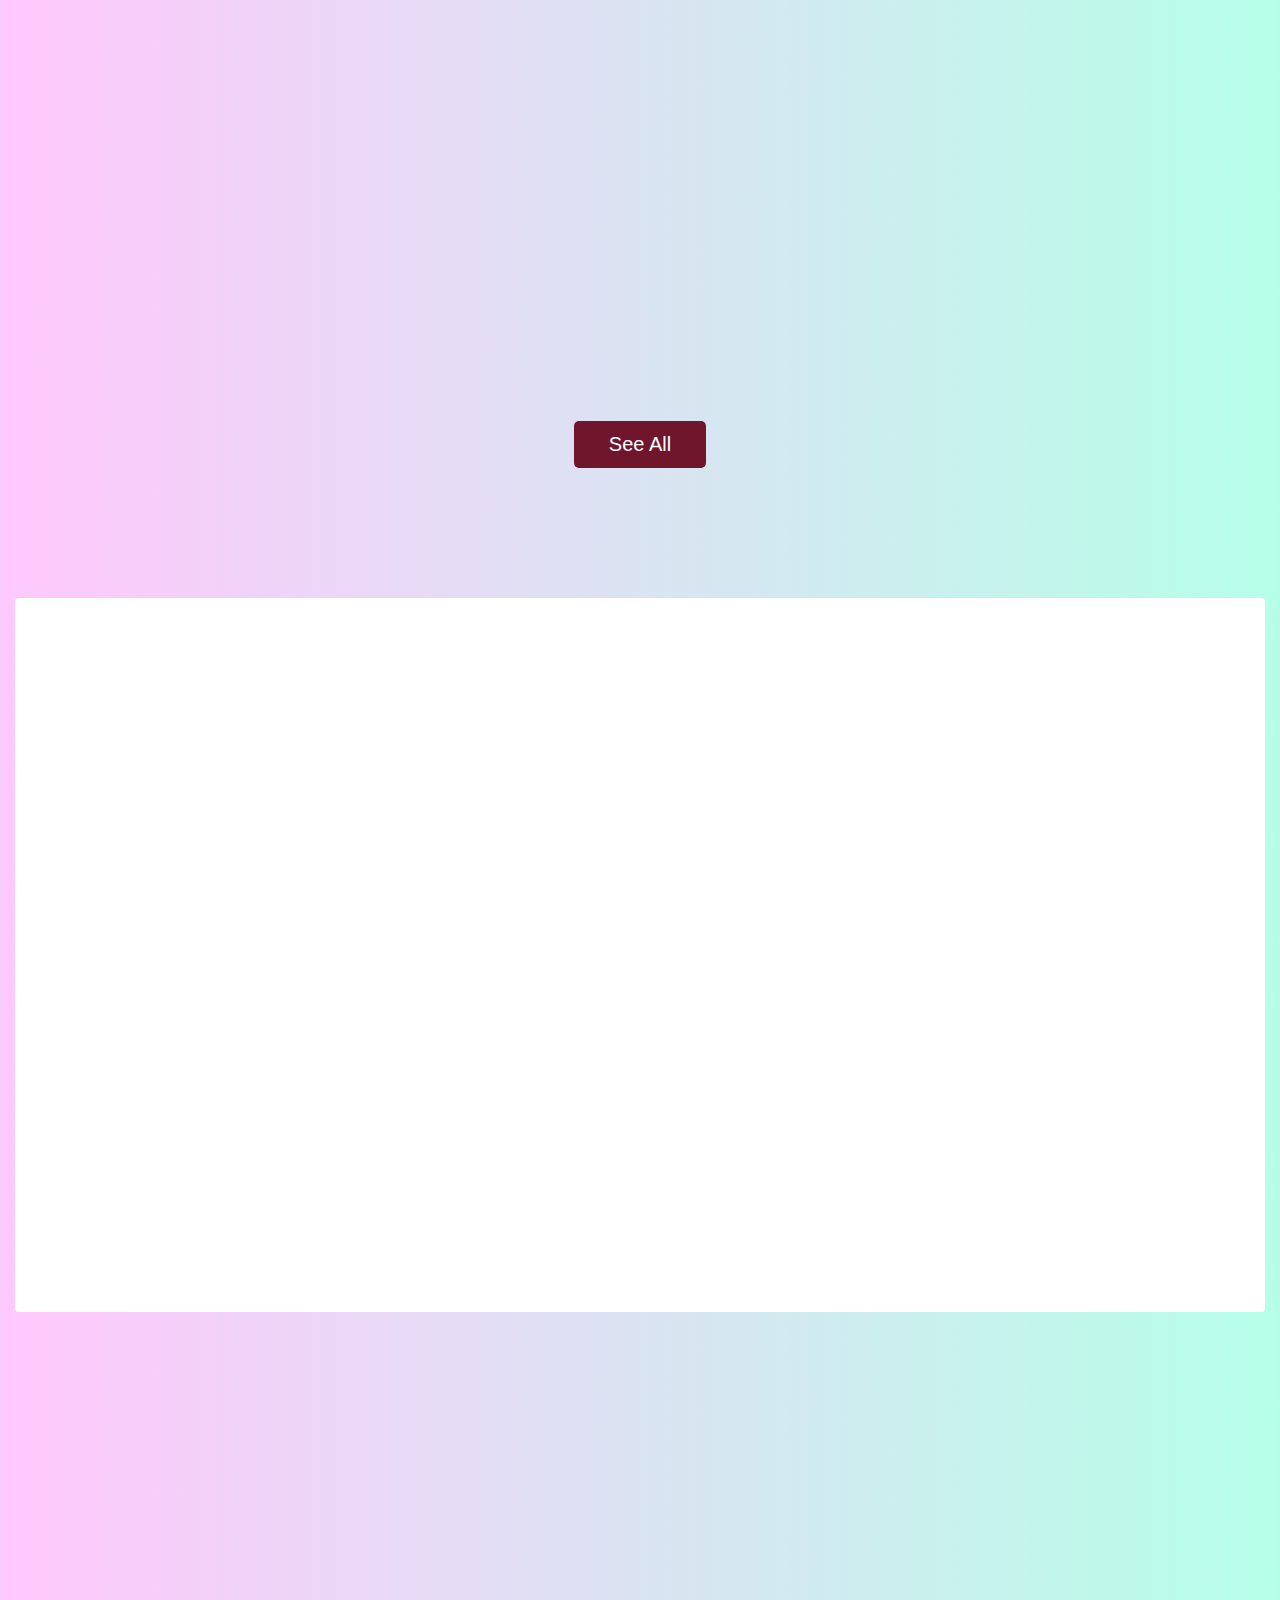
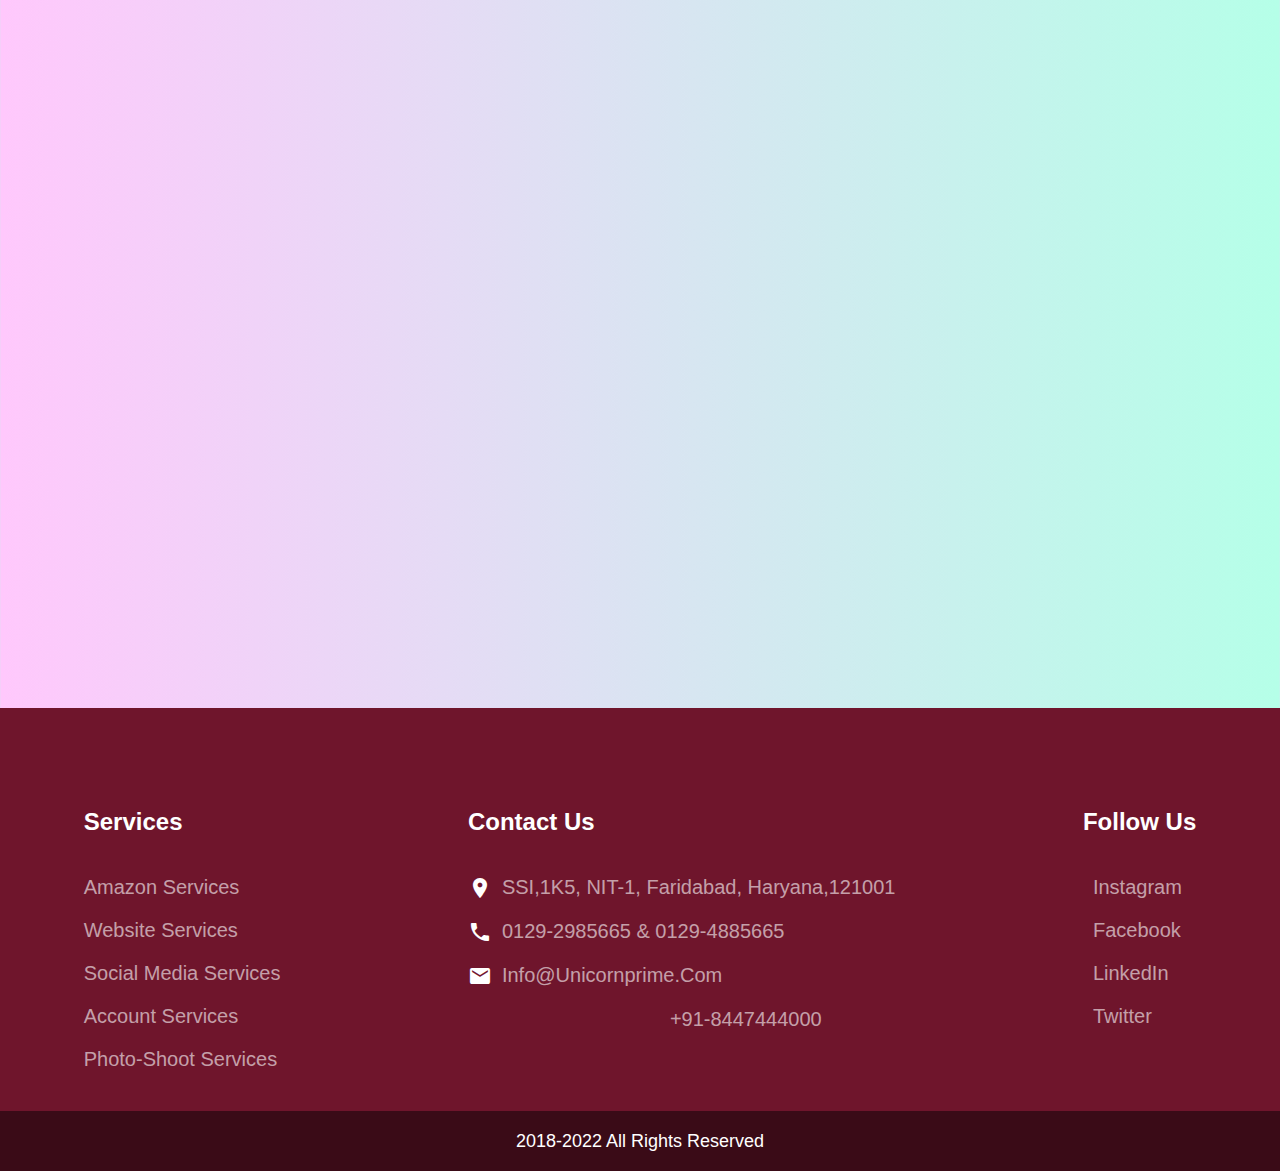
==== commit 5fb31d9b: "add hero page animation" ====
--- a/index.html
+++ b/index.html
@@ -14,6 +14,7 @@
       href="https://fonts.googleapis.com/icon?family=Material+Icons"
       rel="stylesheet"
     />
+    <link rel="stylesheet" href="normalize.css">
     <link rel="stylesheet" href="unicornStyle.css" />
     <script src="unicorn.js" defer></script>
     <title>Unicorn Prime Services</title>
@@ -58,8 +59,10 @@
   <div class="hero-image">
       <img src="./Images/hero-three-img-1-1.png" alt="">
       <!-- <img class="hero-bg-image" src="./Images/dot-pattern.png" alt=""> -->
-      <img class="hero-bg" src="./Images/shape-1.png" alt="">
-      <img class="hero-bg" src="./Images/shape-2.png" alt="">
+      <div class="hero-bg">
+        <img src="./Images/shape-1.png" alt="">
+        <img src="./Images/shape-2.png" alt="">
+      </div>
   </div>
 </header>
 <!-- hero end -->
--- a/unicornStyle.css
+++ b/unicornStyle.css
@@ -353,32 +353,42 @@
 
 @keyframes shapeMove {
     0%{
-        top: 20px; 
+        transform: translateY(-20px); 
     }
     50%{
-        top: 50px; 
+        transform: translateY(0); 
     }
     100%{
-        top: 20px; 
-    }
-}
-
-.hero-bg{
-    z-index: -10;
-    position: absolute;
-    right: 30px;
-    top: 20px;
-    width: 200px;
+        transform: translateY(-20px); 
+    }
+}
+
+/* .hero-bg{
     animation-name: shapeMove;
     animation-duration: 3s;
     animation-iteration-count: infinite;
-}
-
-.hero-bg:last-child{
+} */
+
+.hero-bg img:first-child{
+    position: absolute;
+    right: 10px;
+    top: 50px;
+    width: 200px;
+    z-index: -10;
+    animation-name: shapeMove;
+    animation-duration: 3s;
+    animation-iteration-count: infinite;
+}
+
+.hero-bg img:last-child{
     position: absolute;
     left: 0;
     top: 250px;
     width: 200px;
+    z-index: -10;
+    animation-name: shapeMove;
+    animation-duration: 3s;
+    animation-iteration-count: infinite;
 }
 
 @media screen and (min-width:768px) {
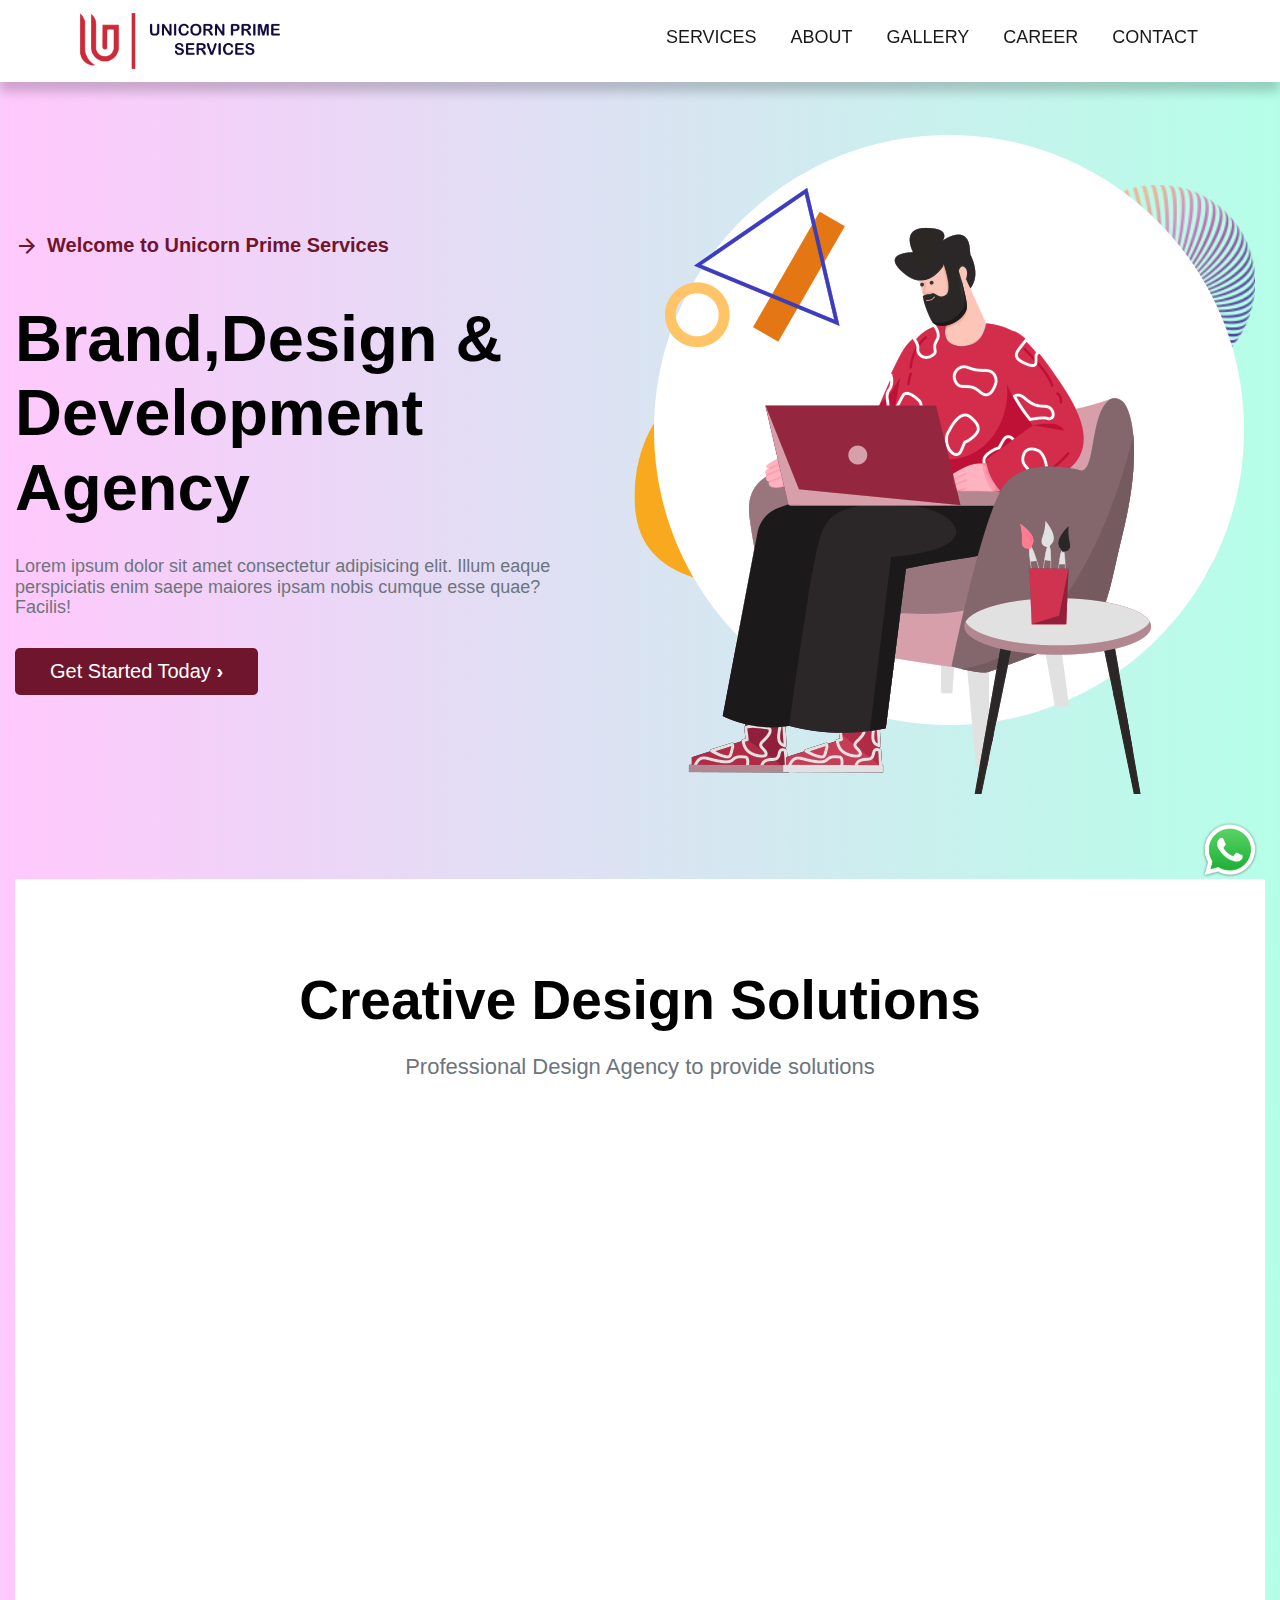
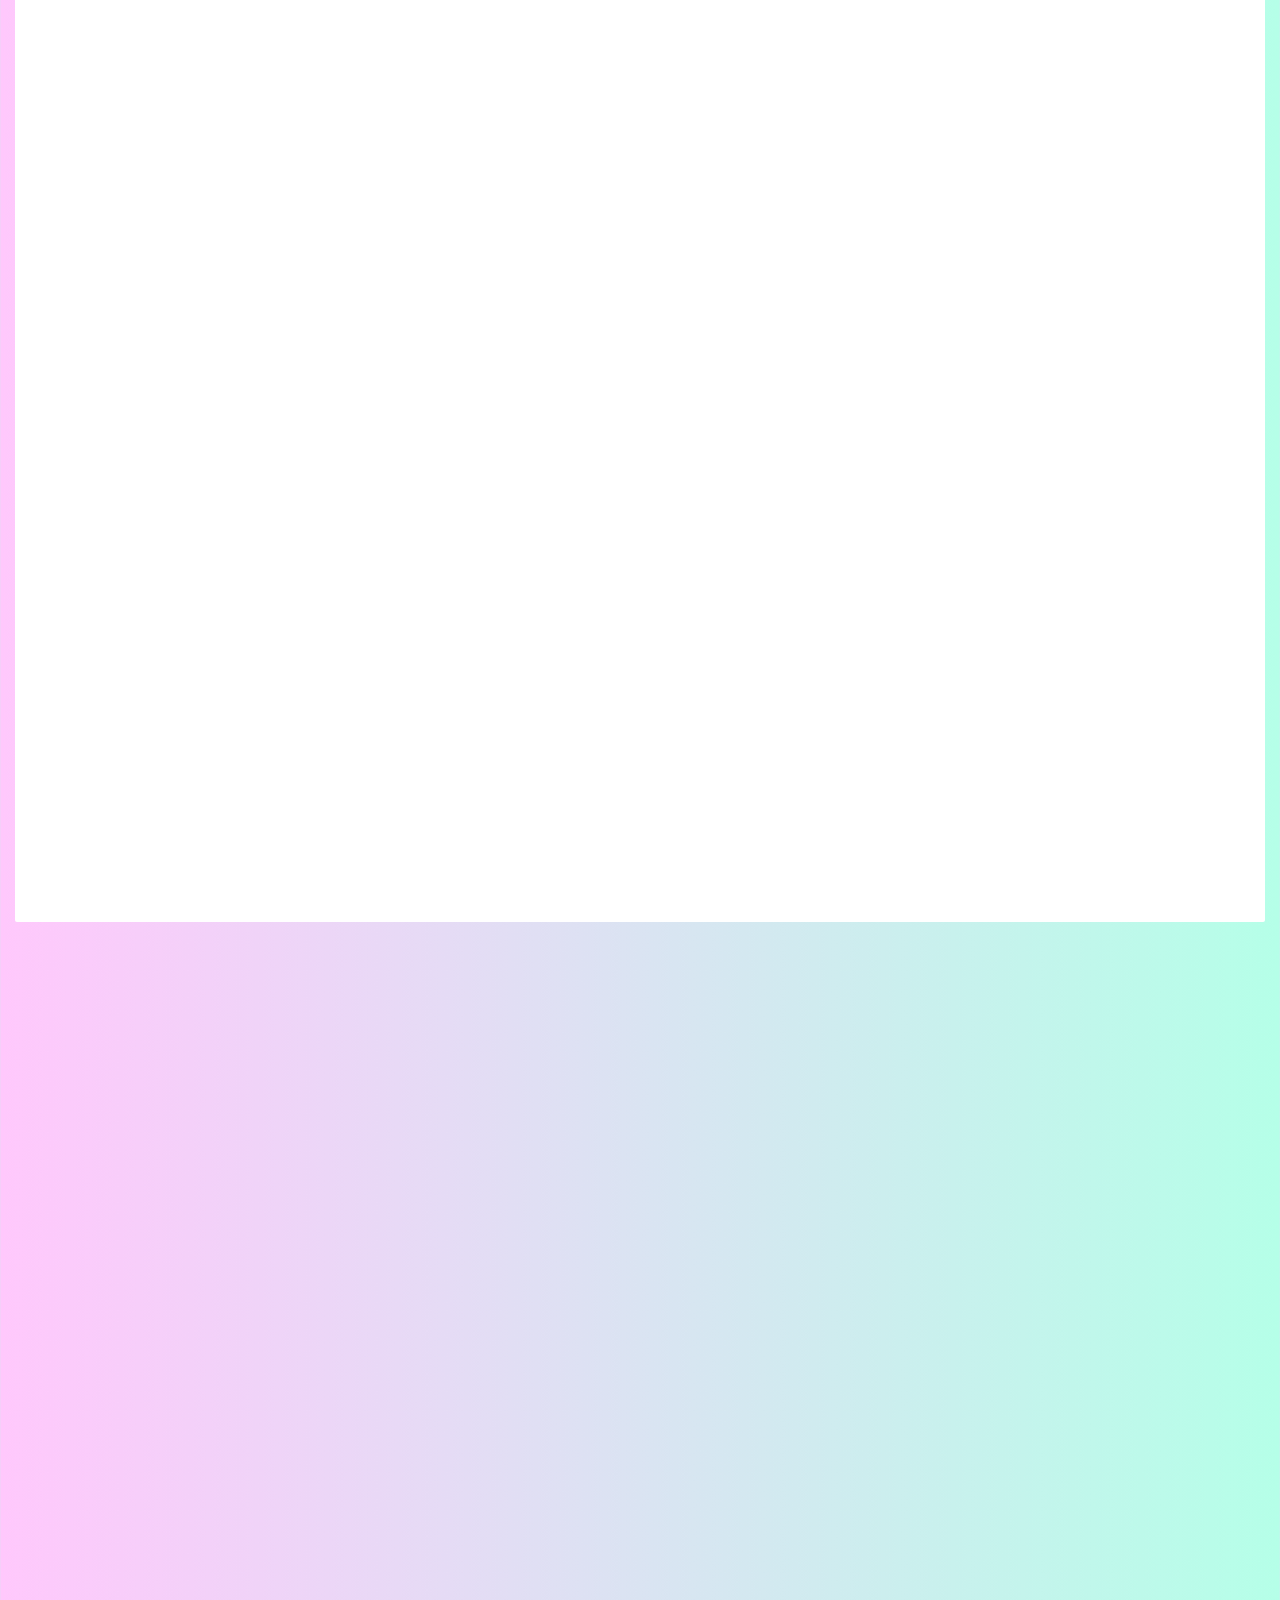
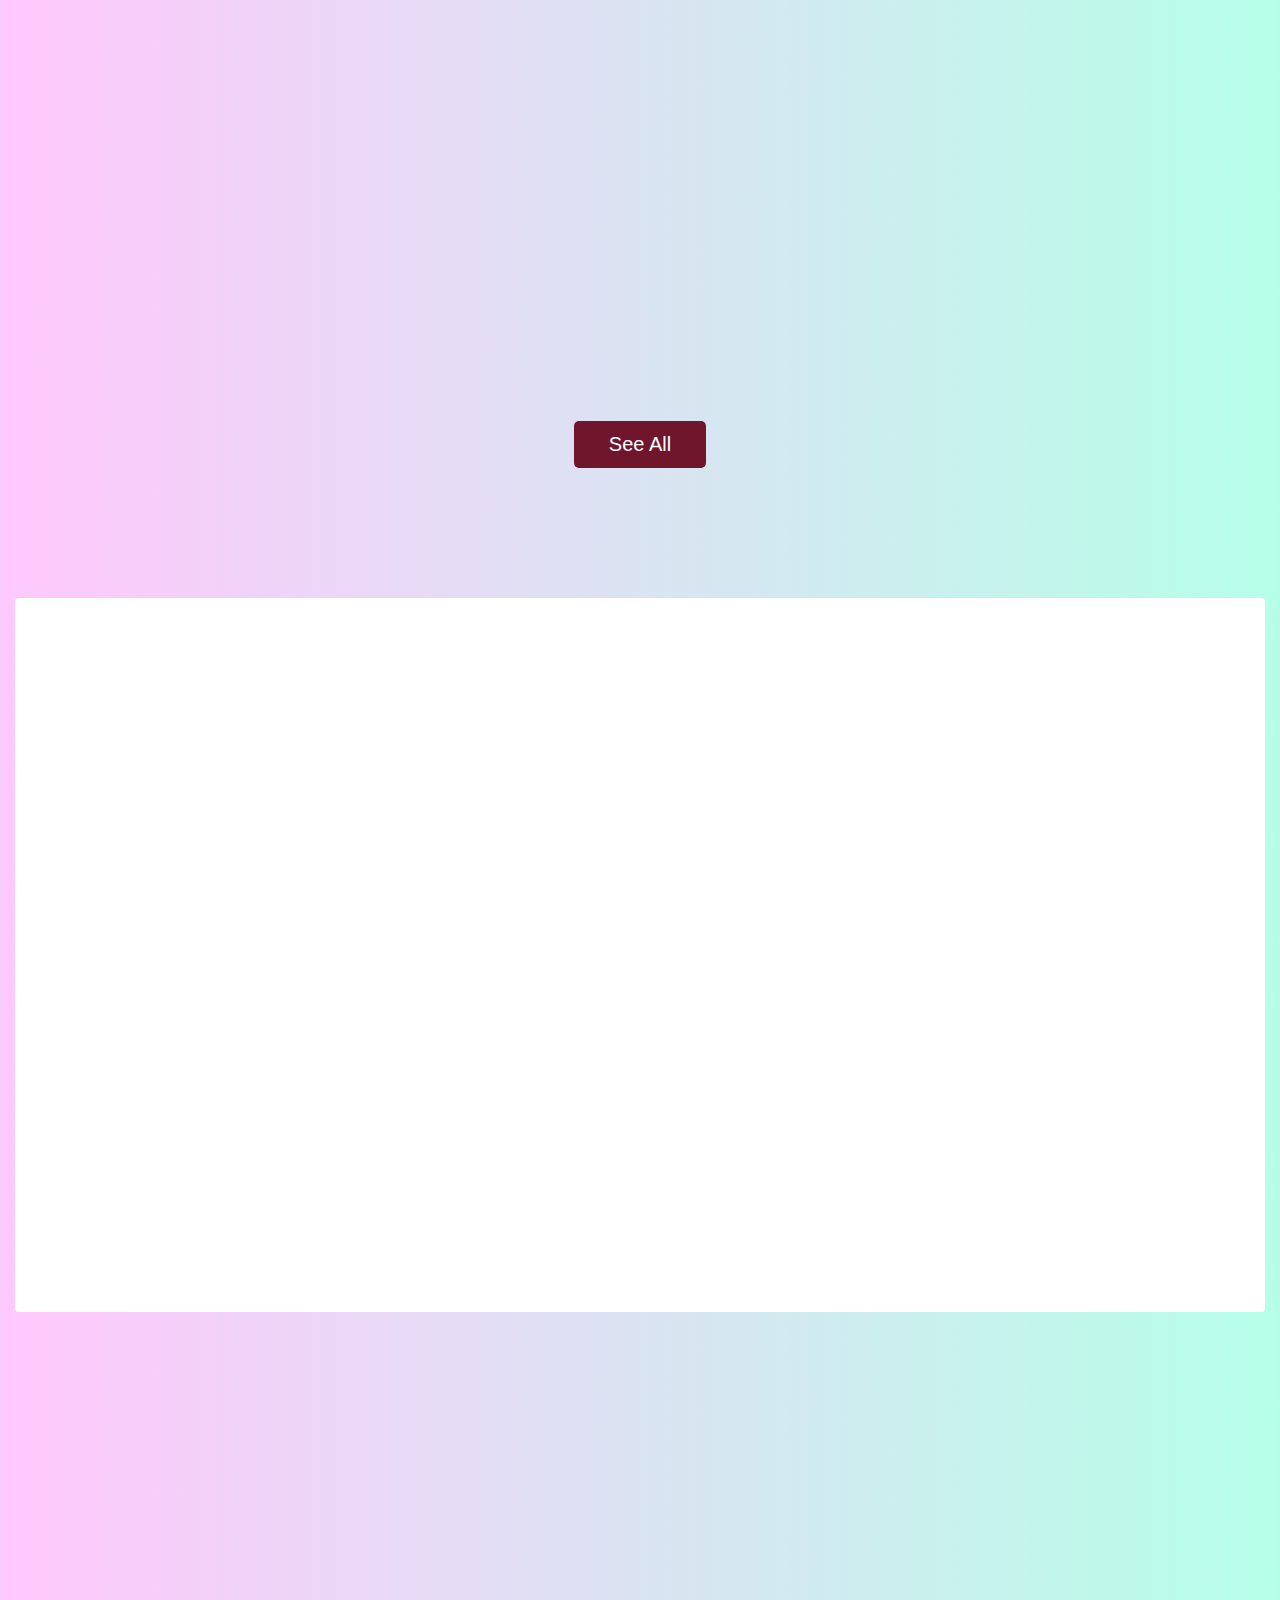
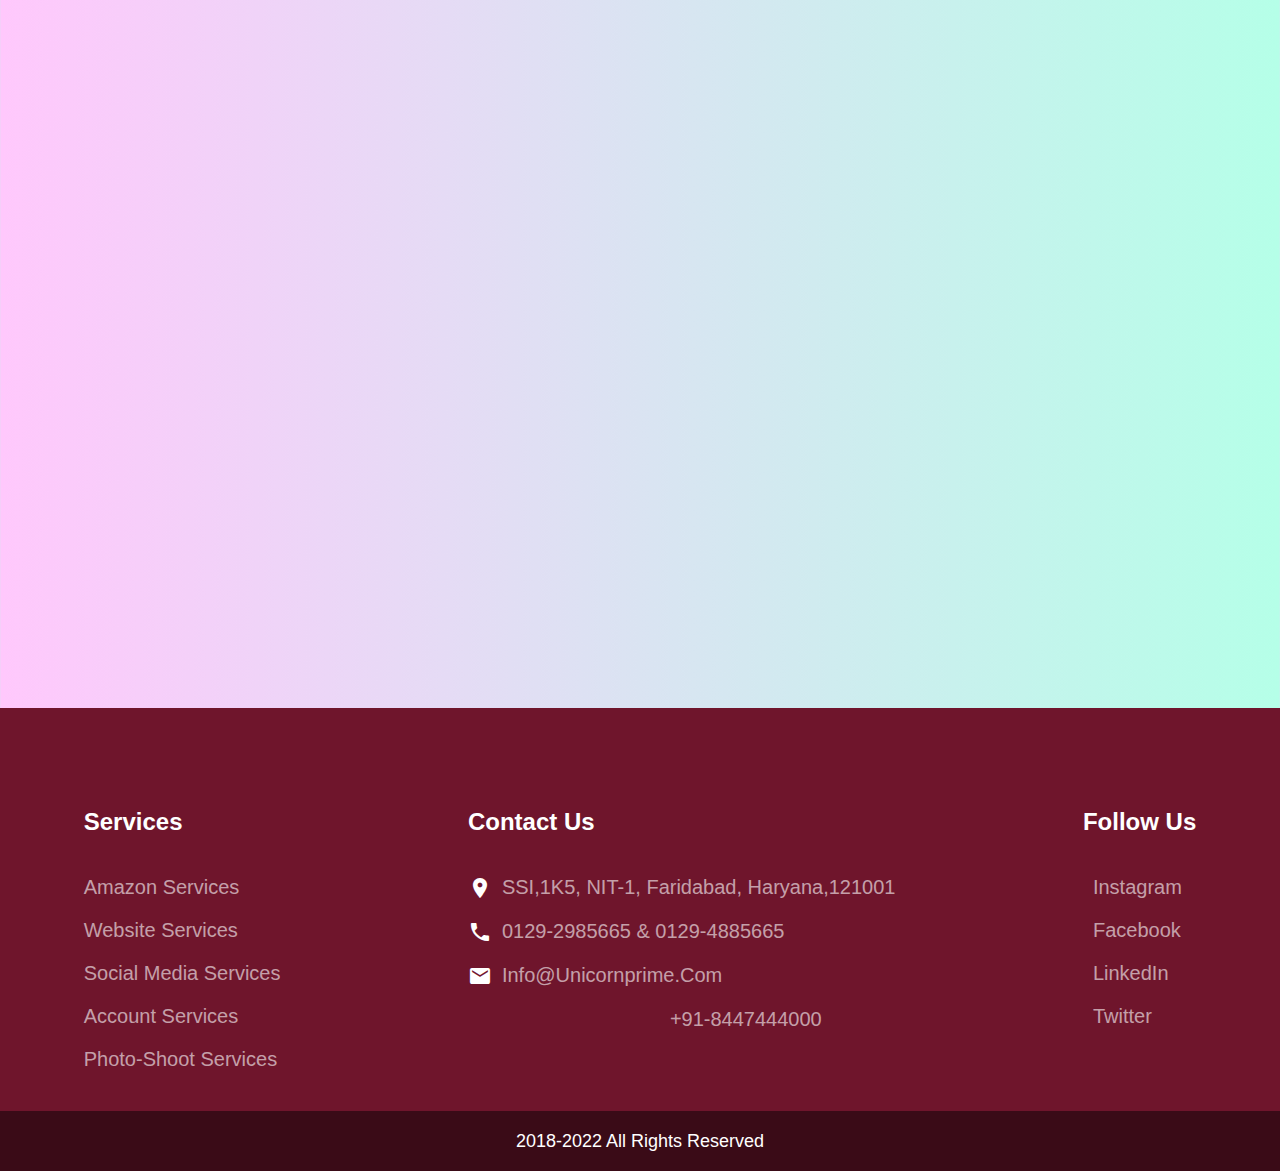
==== commit fcb41ea4: "add ecommerce services" ====
--- a/index.html
+++ b/index.html
@@ -21,10 +21,11 @@
   </head>
 
   <body>
-
+    <!-- whatsapp start -->
     <div class="whatsapp">
       <a href="https://wa.me/+918447444000" target="_blank"><img src="./Images/WhatsAppIcon.png" alt=""></a>
     </div>
+    <!-- whatsapp end -->
 
       <!-- navigation bar -->
       <nav class="container-fluid-xl">
@@ -83,7 +84,7 @@
               <li>Flipkart</li>
               <li>Myntra</li>
             </ul>
-            <a href="#" class="btn-link">Read More</a>
+            <a href="html/eCommerceListing.html" class="btn-link">Read More</a>
           </div>
 
           <div class="service-card" data-aos="fade-up" data-aos-duration="800">
--- a/unicornStyle.css
+++ b/unicornStyle.css
@@ -256,7 +256,7 @@
 
 .nav-navigation a{
     text-decoration: none;
-    font-size: 2.3rem;
+    font-size: 1.8rem;
     color: var(--heading);
 }
 
@@ -300,6 +300,11 @@
     .nav-navigation li{
         display: block;
         border-bottom: none;
+    }
+
+    .nav-navigation li:hover{
+        transform: translateY(-6px);
+        text-decoration: underline;
     }
 }
 
@@ -425,6 +430,11 @@
     color: var(--blue);
 }
 
+.btn-link::after{
+    content: "\00bb";
+    position: relative;
+}
+
 .btn-outline-primary{
     border: 2px solid var(--brand-color);
     color: var(--brand-color);
@@ -443,11 +453,6 @@
     transform: translate(0, -10px);
 }
 
-.btn-link::after{
-    content: "\00bb";
-    position: relative;
-}
-
 /* service */
 
 .service{
@@ -489,11 +494,7 @@
     border-radius: 8px;
     text-align: left;
     padding: 50px 35px 40px;
-    transition: all 300ms ease;
-}
-
-.service-card:hover{
-    box-shadow: 0 0 20px var(--brand-color);
+    transition: box-shadow 1000ms ease;
 }
 
 .service-card span{
@@ -529,12 +530,24 @@
     font-size: 1.8rem;
 }
 
+.service-card a:hover{
+    color: var(--brand-color);
+}
+
 @media screen and (min-width:768px) {
     .container-fluid{
         max-width: var(--breakpoint-md);
     }
     .service-card{
         width: 40%;
+    }
+
+    .eCommerceListing .service-card{
+        max-width: 300px;
+    }
+
+    .service-card:hover{
+        box-shadow: 0 0 20px var(--brand-color);
     }
 }
 
@@ -939,3 +952,35 @@
     width: 100%;
 }
 
+
+/* eCommerce Services */
+
+.eCommerceServicesList{
+margin-top: 50px;
+display: grid;
+grid-template-columns: repeat(2, 1fr);
+gap: 20px;   
+}
+
+.ecommerceService{
+    padding: 10px;
+    display: flex;
+    flex-direction: column;
+    text-align: left;
+    justify-self: center;
+    border: 1px solid rgba(0, 0, 0, 0.244);
+    border-radius: 5px;
+    width:100%;
+    height: 200px;
+    transition: all 300ms ease;
+}
+
+.ecommerceService > div{
+    display: flex;
+    gap: 20px;
+}
+
+.ecommerceService p{
+    margin-top: 8px;
+    /* max-width: 50ch; */
+}